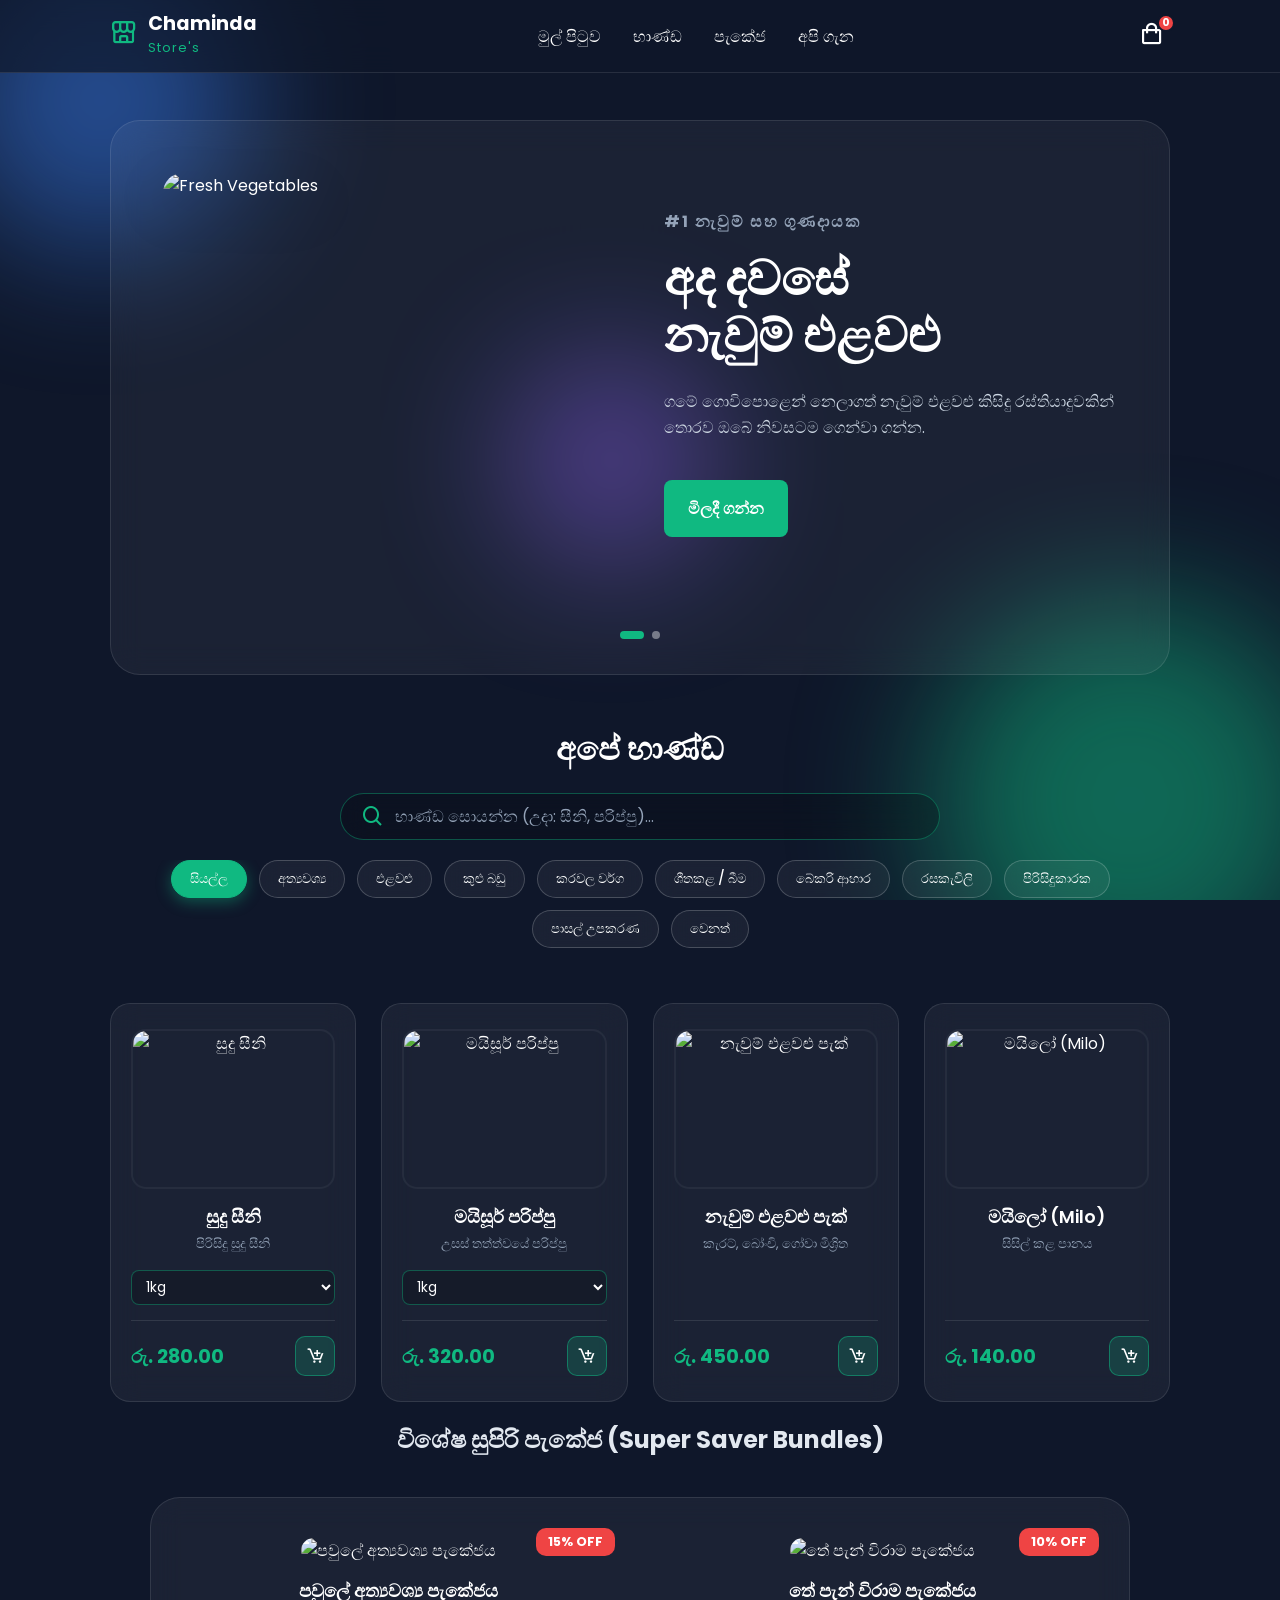
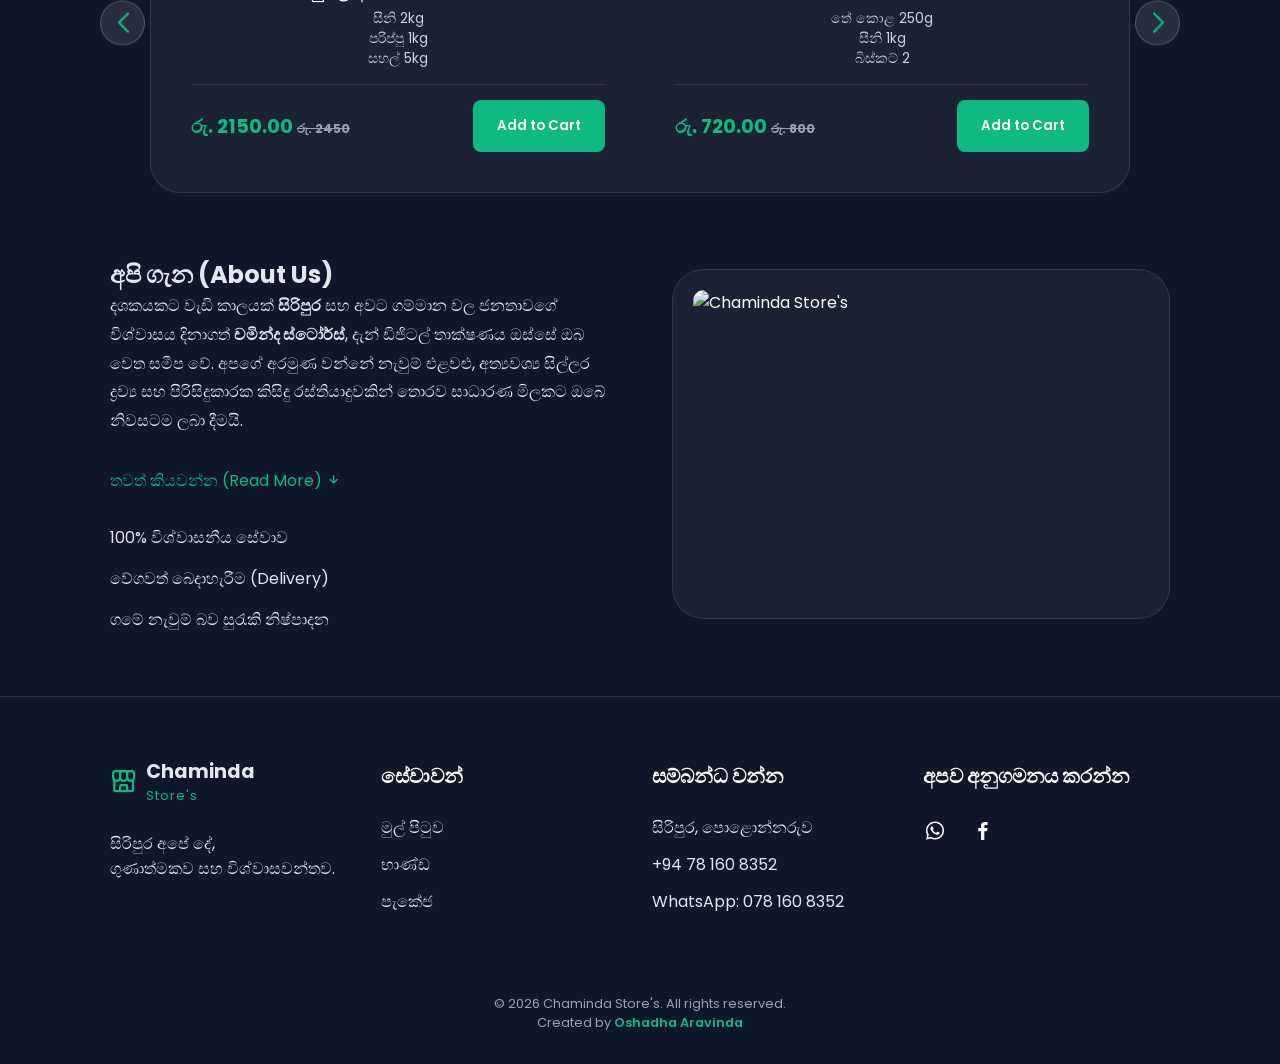
==== index.html @ 11a5e3d0 "Add files via upload" ====
<!DOCTYPE html>
<html lang="si">
<head>
    <meta charset="UTF-8">
    <meta name="viewport" content="width=device-width, initial-scale=1.0">
    
    <title>Chaminda Store's | සිරිපුර - නැවුම් සිල්ලර බඩු සහ එළවළු</title>
    <link rel="icon" href="assets/images/logo.png" type="image/png">
    <meta name="title" content="Chaminda Store's | සිරිපුර - නැවුම් සිල්ලර බඩු සහ එළවළු">
    <meta name="description" content="සිරිපුර සහ අවට ගම්මාන සඳහා අන්තර්ජාලය හරහා නැවුම් එළවළු සහ දෛනික සිල්ලර භාණ්ඩ ගෙන්වා ගත හැකි විශ්වාසවන්තම වෙළඳසැල.">
    <meta name="keywords" content="Chaminda Store's, Siripura grocery, online grocery delivery Sri Lanka, fresh vegetables, daily essentials, Polonnaruwa stores, සිරිපුර, සිල්ලර බඩු, siripura, mudunkadawala, ">
    <meta name="author" content="Oshadha Aravinda">

    <meta property="og:type" content="website">
    <meta property="og:url" content="https://chamindastores.netlify.app/">
    <meta property="og:title" content="Chaminda Store's | සිරිපුර">
    <meta property="og:description" content="සිරිපුර අපේ දේ, ගුණාත්මකව සහ විශ්වාසවන්තව. දැන්ම අන්තර්ජාලයෙන් ඇණවුම් කරන්න.">
    <meta property="og:image" content="assets/img/preview.jpg">

    <link rel="stylesheet" href="https://cdn.jsdelivr.net/npm/boxicons@latest/css/boxicons.min.css">
    <link rel="stylesheet" href="https://unpkg.com/swiper/swiper-bundle.min.css">
    <link rel="stylesheet" href="style.css">
</head>
<body>
    <div class="background-shapes">
        <div class="shape shape-1"></div>
        <div class="shape shape-2"></div>
        <div class="shape shape-3"></div>
    </div>

    <header class="header glass-header" id="header">
        <nav class="nav container">
            <a href="#" class="nav__logo logo">
                <div class="logo-icon"><i class='bx bx-store-alt'></i></div>
                <div class="logo-text">
                    <h1>Chaminda</h1>
                    <span>Store's</span>
                </div>
            </a>
            
            <div class="nav__menu" id="nav-menu">
                <ul class="nav__list">
                    <li class="nav__item"><a href="#home" class="nav__link active-link">මුල් පිටුව</a></li>
                    <li class="nav__item"><a href="#shop" class="nav__link">භාණ්ඩ</a></li>
                    <li class="nav__item"><a href="#packages" class="nav__link">පැකේජ</a></li>
                    <li class="nav__item"><a href="#about" class="nav__link">අපි ගැන</a></li>
                </ul>
            </div>
            
            <div class="nav__btns">
                <div class="nav__shop glass-cart" id="cart-shop">
                    <i class="bx bx-shopping-bag"></i>
                    <span class="cart__count">0</span>
                </div>
            </div>
        </nav>
    </header>

    <nav class="mobile-bottom-nav">
        <a href="#home" class="bottom-nav__link active-link">
            <i class='bx bx-home-alt'></i>
            <span>මුල් පිටුව</span>
        </a>
        <a href="#shop" class="bottom-nav__link">
            <i class='bx bx-grid-alt'></i>
            <span>භාණ්ඩ</span>
        </a>
        <a href="#packages" class="bottom-nav__link">
            <i class='bx bx-gift'></i>
            <span>පැකේජ</span>
        </a>
        <a href="#about" class="bottom-nav__link">
            <i class='bx bx-info-circle'></i>
            <span>අපි ගැන</span>
        </a>
    </nav>

    <div class="cart" id="cart">
        <i class="bx bx-x cart__close" id="cart-close"></i>
        <h2 class="cart__title-center">ඔබේ ඇණවුම</h2>
        <div class="cart__container" id="cart-container">
            <div class="cart__empty">
                <i class="bx bx-cart-download"></i>
                <p>ඔබ තවමත් භාණ්ඩ තෝරාගෙන නැත</p>
            </div>
        </div>
        <div class="cart__prices">
            <span class="cart__prices-item">0 items</span>
            <span class="cart__prices-total">රු. 0.00</span>
        </div>
        <div class="cart__buttons">
            <a href="#" class="button" id="checkout">මිලදී ගන්න (WhatsApp)</a>
        </div>
    </div>

    <main class="main">
        <section class="home container" id="home" style="padding-top: 120px;">
            <div class="swiper home-swiper glass-card" style="padding: 20px; border-radius: 30px;">
                <div class="swiper-wrapper">
                    <section class="swiper-slide">
                        <div class="home__content grid">
                            <div class="home__group">
                                <img src="https://images.unsplash.com/photo-1566385101042-1a0aa0c1268c?q=80&w=800&auto=format&fit=crop" alt="Fresh Vegetables" class="home__img" style="border-radius: 20px; object-fit: cover;">
                            </div>
                            <div class="home__data">
                                <h3 class="home__subtitle">#1 නැවුම් සහ ගුණදායක</h3>
                                <h1 class="home__title">අද දවසේ <br>නැවුම් එළවළු</h1>
                                <p class="home__description">ගමේ ගොවිපොළෙන් නෙලාගත් නැවුම් එළවළු කිසිදු රස්තියාදුවකින් තොරව ඔබේ නිවසටම ගෙන්වා ගන්න.</p>
                                <div class="home__buttons">
                                    <a href="#shop" class="button">මිලදී ගන්න</a>
                                </div>
                            </div>
                        </div>
                    </section>
                    
                    <section class="swiper-slide">
                        <div class="home__content grid">
                            <div class="home__group">
                                <img src="https://www.wishque.com/data/images/products/6494/47887793_617386249618_0.55779300-1672042928.jpg" alt="Essential Groceries" class="home__img" style="border-radius: 20px; object-fit: cover;">
                            </div>
                            <div class="home__data">
                                <h3 class="home__subtitle">#2 පවුලටම සෑහෙන්න</h3>
                                <h1 class="home__title">අත්‍යවශ්‍ය<br>සිල්ලර බඩු</h1>
                                <p class="home__description">මාසෙකට සෑහෙන කීරි සම්බා, පරිප්පු, සීනි ඇතුළු සියලුම මූලික කළමනා දැන් විශේෂ මිලකට අපෙන්.</p>
                                <div class="home__buttons">
                                    <a href="#shop" class="button">මිලදී ගන්න</a>
                                </div>
                            </div>
                        </div>
                    </section>
                </div>
                <div class="swiper-pagination"></div>
            </div>
        </section>

        <section class="section container" id="shop" style="margin-top: 50px;">
            <h2 class="section-title" style="text-align: center; margin-bottom: 20px; color: #fff; font-size: 2rem;">අපේ භාණ්ඩ</h2>
            
            <div class="search-container glass-card">
                <i class='bx bx-search search-icon'></i>
                <input type="text" id="search-box" placeholder="භාණ්ඩ සොයන්න (උදා: සීනි, පරිප්පු)...">
            </div>
            
            <div class="category-filter-wrapper">
                <div class="category-filter">
                    <button class="filter-btn active-filter" data-filter="all">සියල්ල</button>
                    <button class="filter-btn" data-filter="essentials">අත්‍යවශ්‍ය</button>
                    <button class="filter-btn" data-filter="vegetables">එළවළු</button>
                    <button class="filter-btn" data-filter="spices">කුළු බඩු</button>
                    <button class="filter-btn" data-filter="driedfish">කරවල වර්ග</button>
                    <button class="filter-btn" data-filter="frozen">ශීතකළ / බීම</button>
                    <button class="filter-btn" data-filter="bakery">බේකරි ආහාර</button>
                    <button class="filter-btn" data-filter="snacks">රසකැවිලි</button>
                    <button class="filter-btn" data-filter="cleaning">පිරිසිදුකාරක</button>
                    <button class="filter-btn" data-filter="books">පාසල් උපකරණ</button>
                    <button class="filter-btn" data-filter="others">වෙනත්</button>
                </div>
            </div>

            <div class="shop__container" id="product-list">
                
                <div id="no-results" style="display: none; width: 100%; text-align: center; color: #94a3b8; padding: 40px 0; grid-column: 1 / -1;">
                    <i class='bx bx-search-alt' style="font-size: 3rem; margin-bottom: 10px;"></i>
                    <h3>සමාවෙන්න, ගැලපෙන භාණ්ඩයක් හමුවුණේ නැත!</h3>
                </div>

            </div>
        </section>

        <section class="section container" id="packages">
            <h2 class="section-title" style="text-align: center; margin-bottom: 40px;">විශේෂ සුපිරි පැකේජ <span>(Super Saver Bundles)</span></h2>
            
            <div class="packages-swiper-container" style="position: relative;">
                <div class="swiper packages-swiper glass-card">
                    <div class="swiper-wrapper" id="packages-list">
                        
                    </div>
                    <div class="swiper-pagination"></div>
                </div>
                <div class="swiper-button-prev custom-arrow"></div>
                <div class="swiper-button-next custom-arrow"></div>
            </div>
        </section>

        <section class="section container" id="about">
            <div class="about__container grid">
                <div class="about__data">
                    <h2 class="section-title">අපි ගැන <span>(About Us)</span></h2>
                    <p class="about__description">
                        දශකයකට වැඩි කාලයක් <b>සිරිපුර</b> සහ අවට ගම්මාන වල ජනතාවගේ විශ්වාසය දිනාගත් <b>චමින්ද ස්ටෝර්ස්</b>, දැන් ඩිජිටල් තාක්ෂණය ඔස්සේ ඔබ වෙත සමීප වේ. 
                        අපගේ අරමුණ වන්නේ නැවුම් එළවළු, අත්‍යවශ්‍ය සිල්ලර ද්‍රව්‍ය සහ පිරිසිදුකාරක කිසිදු රස්තියාදුවකින් තොරව සාධාරණ මිලකට ඔබේ නිවසටම ලබා දීමයි.
                    </p>
                    
                    <div class="about__more-content" id="about-more" style="display: none;">
                        <p class="about__description" style="margin-top: 10px;">
                            අපගේ නවතම අන්තර්ජාල ඇණවුම් පද්ධතිය හරහා දැන් ඔබට නිවසේ සිටම පහසුවෙන් භාණ්ඩ වෙන්කරවා ගත හැක. විශේෂයෙන් රු. 3000 ට වැඩි ඇණවුම් සඳහා අපගේ කඩිනම් බෙදාහැරීමේ සේවාවද (Delivery) ක්‍රියාත්මක වේ. පාරිභෝගික තෘප්තිය සහ උසස් තත්ත්වයේ නිෂ්පාදන අපගේ ප්‍රධානතම වගකීමයි.
                        </p>
                    </div>
                    
                    <button class="button--link button--flex" id="read-more-btn" style="color: #10b981; margin-bottom: 1.5rem; cursor: pointer; background:none; border:none; font-size:1rem; font-family:'Poppins', sans-serif;">
                        තවත් කියවන්න (Read More) <i class="bx bx-down-arrow-alt button__icon"></i>
                    </button>

                    <div class="about__details">
                        <p class="about__details-description">
                            <i class='bx bxs-check-checkbox'></i> 100% විශ්වාසනීය සේවාව<br>
                            <i class='bx bxs-check-checkbox'></i> වේගවත් බෙදාහැරීම (Delivery)<br>
                            <i class='bx bxs-check-checkbox'></i> ගමේ නැවුම් බව සුරැකි නිෂ්පාදන
                        </p>
                    </div>
                </div>
                <img src="https://images.unsplash.com/photo-1534723452862-4c874018d66d?q=80&w=600&auto=format&fit=crop" alt="Chaminda Store's" class="about__img glass-card">
            </div>
        </section>
    </main>

    <footer class="footer section">
        <div class="footer__container container grid">
            <div class="footer__content">
                <a href="#" class="footer__logo">
                    <div class="logo-icon"><i class='bx bx-store-alt'></i></div>
                    <div class="logo-text">
                        <h1>Chaminda</h1>
                        <span>Store's</span>
                    </div>
                </a>
                <p class="footer__description">සිරිපුර අපේ දේ, <br> ගුණාත්මකව සහ විශ්වාසවන්තව.</p>
            </div>

            <div class="footer__content">
                <h3 class="footer__title">සේවාවන්</h3>
                <ul class="footer__links">
                    <li><a href="#home" class="footer__link">මුල් පිටුව</a></li>
                    <li><a href="#shop" class="footer__link">භාණ්ඩ</a></li>
                    <li><a href="#packages" class="footer__link">පැකේජ</a></li>
                </ul>
            </div>

            <div class="footer__content">
                <h3 class="footer__title">සම්බන්ධ වන්න</h3>
                <ul class="footer__links">
                    <li class="footer__information">සිරිපුර, පොළොන්නරුව</li>
                    <li class="footer__information">+94 78 160 8352</li>
                    <li class="footer__information">WhatsApp: 078 160 8352</li>
                </ul>
            </div>

            <div class="footer__content">
                <h3 class="footer__title">අපව අනුගමනය කරන්න</h3>
                <div class="footer__social">
                    <a href="https://wa.me/94781608352" class="footer__social-link"><i class='bx bxl-whatsapp'></i></a>
                    <a href="#" class="footer__social-link"><i class='bx bxl-facebook'></i></a>
                </div>
            </div>
        </div>

        <p class="footer__copy">© 2026 Chaminda Store's. All rights reserved. <br> Created by <a href="https://oshadha-aravinda.netlify.app/" target="_blank" style="color: #10b981; font-weight: 600;">Oshadha Aravinda</a></p>
    </footer>

    <div class="checkout" id="checkout-modal">
        <div class="checkout__container glass-card" style="width: 90%; max-width: 500px; padding: 30px; position: relative; max-height: 90vh; overflow-y: auto;">
            <i class="bx bx-x checkout__close" id="checkout-close" style="font-size: 28px; cursor: pointer; position: absolute; right: 20px; top: 20px; color: #fff;"></i>
            <h2 class="checkout__title" style="margin-bottom: 20px; text-align: center;">විස්තර ඇතුළත් කරන්න</h2>
            <form class="checkout__form" id="whatsapp-form">
                <input type="text" id="cust-name" placeholder="ඔබගේ නම" required style="width: 100%; padding: 12px; margin-bottom: 15px; border-radius: 8px; border: none; font-family: 'Poppins', sans-serif;">
                <textarea id="cust-address" placeholder="ලිපිනය" required style="width: 100%; padding: 12px; margin-bottom: 15px; border-radius: 8px; border: none; height: 80px; font-family: 'Poppins', sans-serif;"></textarea>
                
                <select id="delivery-type" style="width: 100%; padding: 12px; margin-bottom: 15px; border-radius: 8px; border: none; font-family: 'Poppins', sans-serif;" onchange="window.toggleAreaSelection()">
                    <option value="Pickup">කඩෙන් ලබා ගන්නවා (Pickup)</option>
                    <option value="Delivery" id="delivery-option" disabled>නිවසටම ගෙනවිත් දෙන්න (Delivery) - රු. 3000ට වැඩි ඇණවුම් සඳහා පමණි</option>
                </select>

                <div id="area-selection" style="display: none;">
                    <select id="delivery-area" style="width: 100%; padding: 12px; margin-bottom: 15px; border-radius: 8px; border: none; font-family: 'Poppins', sans-serif;">
                        <option value="" disabled selected>ඔබේ ප්‍රදේශය තෝරන්න...</option>
                        <option value="මුදුන්කඩවල">මුදුන්කඩවල</option>
                        <option value="පරගස්වැව">පරගස්වැව</option>
                        <option value="සැලසුම්ගම">සැලසුම්ගම</option>
                        <option value="රත්මලකදුර">රත්මලකදුර</option>
                        <option value="සිරිපුර">සිරිපුර</option>
                        <option value="නාමල්ගම">නාමල්ගම</option>
                        <option value="හුන්ගමාලගම">හුන්ගමාලගම</option>
                        <option value="මුදුන්ගම">මුදුන්ගම</option>
                        <option value="පලුදෙණිය">පලුදෙණිය</option>
                    </select>
                </div>

                <select id="delivery-time" style="width: 100%; padding: 12px; margin-bottom: 15px; border-radius: 8px; border: none; font-family: 'Poppins', sans-serif;">
                    <option value="හැකි ඉක්මනින්">හැකි ඉක්මනින්</option>
                    <option value="පැය 1කින් පමණ">පැය 1කින් පමණ</option>
                    <option value="පැය 2කින් පමණ">පැය 2කින් පමණ</option>
                    <option value="පැය 3කින් පමණ">පැය 3කින් පමණ</option>
                    <option value="පැය 4කින් පමණ">පැය 4කින් පමණ</option>
                    <option value="පැය 5කින් පමණ">පැය 5කින් පමණ</option>
                    <option value="පැය 6කින් පමණ">පැය 6කින් පමණ</option>
                </select>

                <p style="font-size: 0.8rem; color: #cbd5e1; text-align: center; margin-bottom: 20px;">* Delivery ගාස්තුව ඔබේ ප්‍රදේශය අනුව සාධාරණ ගණනක් එකතු වේ. එම මුදල ඔබට හැකි ඉක්මනින් දැනුම් දෙනු ලැබේ.</p>

                <button type="submit" class="button" style="width: 100%; border-radius: 8px;"><i class='bx bxl-whatsapp' style="font-size: 1.2rem;"></i> WhatsApp හරහා යවන්න</button>
            </form>
        </div>
    </div>

    <script src="https://unpkg.com/swiper/swiper-bundle.min.js"></script>
    <script src="main.js"></script>
</body>
</html>
---- style.css ----
@import url('https://fonts.googleapis.com/css2?family=Poppins:wght@400;500;600;700&display=swap');

/*=============== VARIABLES ===============*/
:root {
    --header-height: 4.5rem;
    --first-color: #10b981;
    --first-color-alt: #059669;
    --title-color: #fff;
    --text-color: #e2e8f0;
    --body-color: #0f172a; 
    --font-medium: 500;
    --font-bold: 600;
}

/*=============== BASE ===============*/
* { margin: 0; padding: 0; box-sizing: border-box; font-family: 'Poppins', sans-serif; }
body { background-color: var(--body-color); color: var(--text-color); overflow-x: hidden; scroll-behavior: smooth; }
a { text-decoration: none; color: inherit; }
ul { list-style: none; }
.container { max-width: 1100px; margin-left: auto; margin-right: auto; padding-left: 20px; padding-right: 20px; }
.grid { display: grid; gap: 1.5rem; }

/*=============== BACKGROUND SHAPES ===============*/
.background-shapes { position: fixed; width: 100vw; height: 100vh; z-index: -1; overflow: hidden; }
.shape { position: absolute; border-radius: 50%; filter: blur(70px); opacity: 0.5; }
.shape-1 { width: 300px; height: 300px; background: #3b82f6; top: -50px; left: -50px; }
.shape-2 { width: 400px; height: 400px; background: #10b981; bottom: -100px; right: -50px; }
.shape-3 { width: 200px; height: 200px; background: #8b5cf6; top: 40%; left: 40%; }

/*=============== GLASSMORPHISM UTILS ===============*/
.glass-header { 
    background: rgba(15, 23, 42, 0.7); 
    backdrop-filter: blur(15px); 
    -webkit-backdrop-filter: blur(15px);
    border-bottom: 1px solid rgba(255, 255, 255, 0.1); 
    width: 100%; 
    position: fixed; 
    top: 0; 
    z-index: 100; 
}
.glass-card { 
    background: rgba(255, 255, 255, 0.05); 
    backdrop-filter: blur(15px); 
    -webkit-backdrop-filter: blur(15px);
    border: 1px solid rgba(255, 255, 255, 0.1); 
    border-radius: 20px; 
    padding: 20px; 
    color: #fff; 
}

/*=============== HEADER & NAV ===============*/
.nav { height: var(--header-height); display: flex; justify-content: space-between; align-items: center; }
.logo { display: flex; align-items: center; gap: 10px; color: #fff; }
.logo-icon i { font-size: 28px; color: var(--first-color); }
.logo-text h1 { font-size: 1.2rem; line-height: 1.1; }
.logo-text span { font-size: 0.8rem; color: var(--first-color); letter-spacing: 1px;}
.nav__list { display: flex; gap: 2rem; }
.nav__link { color: #fff; transition: 0.3s; font-weight: 500; }
.nav__link:hover { color: var(--first-color); }
.nav__btns { display: flex; align-items: center; gap: 1rem; }
.glass-cart { position: relative; cursor: pointer; padding: 5px; }
.glass-cart i { font-size: 26px; color: #fff; transition: 0.3s; }
.glass-cart:hover i { color: var(--first-color); transform: scale(1.1); }
.cart__count { position: absolute; top: -2px; right: -5px; background: #ef4444; color: #fff; border-radius: 50%; font-size: 11px; font-weight: bold; width: 18px; height: 18px; display: flex; align-items: center; justify-content: center; border: 2px solid #0f172a; }

/* Mobile Bottom Nav Hidden on Desktop */
.mobile-bottom-nav { display: none; }

/*=============== SEARCH BAR ===============*/
.search-container {
    max-width: 600px;
    margin: 0 auto 20px;
    display: flex;
    align-items: center;
    padding: 10px 20px;
    border-radius: 25px;
    border: 1px solid rgba(16, 185, 129, 0.4);
    background: rgba(0, 0, 0, 0.2);
}
.search-icon { font-size: 1.5rem; color: var(--first-color); }
.search-container input {
    width: 100%;
    background: transparent;
    border: none;
    outline: none;
    color: #fff;
    font-size: 1rem;
    padding-left: 10px;
    font-family: 'Poppins', sans-serif;
}
.search-container input::placeholder { color: #94a3b8; }

/*=============== CATEGORY FILTER ===============*/
.category-filter-wrapper {
    width: 100%;
    overflow-x: auto;
    padding-bottom: 15px; 
    margin-bottom: 20px;
}
.category-filter-wrapper::-webkit-scrollbar { display: none; } 
.category-filter {
    display: flex;
    justify-content: center;
    gap: 12px;
    flex-wrap: wrap; 
}

.filter-btn {
    background: rgba(255, 255, 255, 0.05);
    border: 1px solid rgba(255, 255, 255, 0.2);
    padding: 8px 18px;
    border-radius: 20px;
    color: #fff;
    cursor: pointer;
    font-weight: 500;
    transition: all 0.3s ease;
    backdrop-filter: blur(10px);
    white-space: nowrap; 
}

.filter-btn:hover {
    background: rgba(16, 185, 129, 0.3);
    border-color: var(--first-color);
}

.active-filter {
    background: var(--first-color);
    border-color: var(--first-color);
    box-shadow: 0 4px 15px rgba(16, 185, 129, 0.4);
}

/*=============== WEIGHT SELECTOR ===============*/
.weight-selector {
    width: 100%;
    padding: 6px 10px;
    margin-bottom: 15px;
    background: rgba(0, 0, 0, 0.2);
    color: #fff;
    border: 1px solid rgba(16, 185, 129, 0.4);
    border-radius: 8px;
    font-family: 'Poppins', sans-serif;
    outline: none;
    cursor: pointer;
    font-size: 0.85rem;
    transition: 0.3s;
}

.weight-selector:hover { border-color: var(--first-color); }
.weight-selector option { background: #1e293b; color: #fff; }

/*=============== HOME SLIDER ===============*/
.home__content { grid-template-columns: repeat(2, 1fr); align-items: center; column-gap: 3rem; padding: 2rem; }
.home__group { position: relative; display: flex; justify-content: center; }
.home__img { height: 400px; object-fit: cover; filter: drop-shadow(0 15px 25px rgba(0,0,0,0.3)); z-index: 2; border-radius: 20px; width: 100%;}
.home__indicator { width: 8px; height: 8px; background: var(--first-color); border-radius: 50%; position: absolute; bottom: 15%; left: 5%; z-index: 10; }
.home__indicator::after { content: ''; position: absolute; width: 1px; height: 60px; background: var(--first-color); top: -60px; left: 3px; }
.home__details-img { position: absolute; bottom: 0; left: 0%; text-align: left; background: rgba(0,0,0,0.6); padding: 10px 15px; border-radius: 12px; backdrop-filter: blur(5px); z-index: 10;}
.home__details-title { font-size: 0.9rem; font-weight: 600; color: #fff; }
.home__details-subtitle { font-size: 0.75rem; color: #10b981; }

.home__subtitle { font-size: 1rem; color: #94a3b8; text-transform: uppercase; letter-spacing: 2px; margin-bottom: 1rem; }
.home__title { font-size: 3rem; font-weight: 700; line-height: 1.2; margin-bottom: 1.5rem; color: #fff; }
.home__description { color: #cbd5e1; margin-bottom: 2.5rem; font-size: 1rem; line-height: 1.6; }

.swiper-pagination { position: relative; margin-top: 1.5rem; }
.swiper-pagination-bullet { background: rgba(255, 255, 255, 0.4); opacity: 1; width: 8px; height: 8px; transition: 0.3s; }
.swiper-pagination-bullet-active { background: var(--first-color); width: 24px; border-radius: 4px; }

/*=============== SHOP SECTION ===============*/
.shop__container { display: grid; grid-template-columns: repeat(auto-fit, minmax(220px, 1fr)); gap: 25px; padding: 20px 0; }
.product-card { display: flex; flex-direction: column; justify-content: space-between; text-align: center; padding: 25px 20px; transition: transform 0.3s ease, border-color 0.3s ease; cursor: pointer; }
.product-card:hover { transform: translateY(-8px); border-color: var(--first-color); box-shadow: 0 10px 20px rgba(0,0,0,0.2); }
.product-img { width: 100%; height: 160px; object-fit: cover; border-radius: 15px; margin-bottom: 15px; border: 2px solid rgba(255, 255, 255, 0.05); }
.product-title { font-size: 1.1rem; font-weight: 600; margin-bottom: 5px; color: #fff; }
.product-desc { font-size: 0.8rem; color: #94a3b8; margin-bottom: 15px; min-height: 20px; }
.product-bottom { display: flex; justify-content: space-between; align-items: center; margin-top: auto; border-top: 1px solid rgba(255, 255, 255, 0.1); padding-top: 15px; }
.product-price { font-size: 1.2rem; font-weight: 700; color: var(--first-color); }
.product-card.hide { display: none; }

/* Buttons */
.button { display: inline-flex; background: var(--first-color); color: #fff; padding: 1rem 1.5rem; border-radius: 8px; font-weight: 600; transition: 0.3s; cursor: pointer; border: none; align-items: center; justify-content: center; gap: 8px;}
.button:hover { background: var(--first-color-alt); transform: translateY(-2px); }
.glass-btn-small { background: rgba(16, 185, 129, 0.2); border: 1px solid rgba(16, 185, 129, 0.5); color: #fff; width: 40px; height: 40px; border-radius: 10px; display: flex; justify-content: center; align-items: center; font-size: 1.2rem; cursor: pointer; transition: all 0.3s ease; }
.glass-btn-small:hover { background: var(--first-color); transform: scale(1.05); }

/*=============== CART SIDEBAR ===============*/
.cart { position: fixed; background: rgba(15, 23, 42, 0.95); backdrop-filter: blur(20px); border-left: 1px solid rgba(255, 255, 255, 0.1); z-index: 1200; width: 350px; height: 100%; top: 0; right: -100%; padding: 2rem; transition: 0.4s; box-shadow: -2px 0 20px rgba(0,0,0,0.5); overflow-y: auto; }
.show-cart { right: 0; }
.cart__close { position: absolute; top: 1.5rem; right: 1.5rem; font-size: 2rem; cursor: pointer; color: #fff; transition: 0.3s; }
.cart__close:hover { color: #ef4444; transform: rotate(90deg); }
.cart__title-center { text-align: center; margin-bottom: 2rem; font-size: 1.5rem; color: #fff; }
.cart__card { display: flex; justify-content: space-between; align-items: center; margin-bottom: 1.5rem; border-bottom: 1px solid rgba(255,255,255,0.1); padding-bottom: 1rem; }
.cart__amount { display: flex; gap: 10px; align-items: center; }
.cart__amount-box { background: rgba(255,255,255,0.1); padding: 5px; border-radius: 5px; cursor: pointer; display: flex; color: #fff; transition: 0.3s;}
.cart__amount-box:hover { background: var(--first-color); }
.cart__empty { text-align: center; color: #94a3b8; margin-top: 2rem; }
.cart__empty i { font-size: 3rem; margin-bottom: 1rem; color: #475569; }
.cart__prices { display: flex; justify-content: space-between; margin-top: 2rem; margin-bottom: 1.5rem; font-size: 1.1rem; font-weight: 600; color: #fff; }
.cart__prices-total { color: var(--first-color); font-size: 1.3rem; }

/*=============== MODAL (CHECKOUT) ===============*/
.checkout { position: fixed; top: 0; left: 0; width: 100%; height: 100%; background: rgba(0,0,0,0.8); display: flex; justify-content: center; align-items: center; z-index: 1500; opacity: 0; visibility: hidden; transition: 0.3s; backdrop-filter: blur(5px); }
.show-checkout { opacity: 1; visibility: visible; }
.checkout__container { transform: translateY(-50px); transition: 0.4s; }
.show-checkout .checkout__container { transform: translateY(0); }

.checkout__form select:disabled {
    background: rgba(255, 255, 255, 0.1);
    color: #94a3b8;
    cursor: not-allowed;
}

/*=============== PACKAGE SPECIFIC ===============*/
.packages-swiper-container { padding: 0 40px; }
.packages-swiper { padding: 20px !important; border-radius: 30px; overflow: hidden; }
.package__card { text-align: center; padding: 20px; position: relative; }
.discount-tag { position: absolute; top: 10px; right: 10px; background: #ef4444; color: #fff; padding: 5px 12px; border-radius: 10px; font-size: 0.8rem; font-weight: bold; z-index: 10; }
.package-img { width: 100%; height: 200px; object-fit: cover; border-radius: 20px; margin-bottom: 15px; }
.package-list { font-size: 0.85rem; color: #cbd5e1; margin-bottom: 15px; list-style: none; }

.custom-arrow { background: rgba(255, 255, 255, 0.1); backdrop-filter: blur(10px); border: 1px solid rgba(255, 255, 255, 0.2); border-radius: 50%; width: 45px; height: 45px; color: #10b981; transition: 0.3s; z-index: 50; position: absolute; top: 50%; transform: translateY(-50%); cursor: pointer; display: flex; justify-content: center; align-items: center; }
.custom-arrow:after { font-size: 20px; font-weight: bold; }
.custom-arrow:hover { background: rgba(16, 185, 129, 0.2); border-color: #10b981; transform: translateY(-50%) scale(1.1); }
.swiper-button-next.custom-arrow { right: -10px; }
.swiper-button-prev.custom-arrow { left: -10px; }

/*=============== ABOUT ===============*/
.about__container { grid-template-columns: repeat(2, 1fr); align-items: center; column-gap: 4rem; padding: 4rem 0; }
.about__img { width: 100%; height: 350px; object-fit: cover; border-radius: 2rem; }
.about__description { margin-bottom: 2rem; line-height: 1.8; color: var(--text-color); }
.about__details-description { display: flex; flex-direction: column; row-gap: .5rem; }
.about__details-description i { color: var(--first-color); font-size: 1.2rem; margin-right: .5rem; }

/*=============== FOOTER ===============*/
.footer { position: relative; overflow: hidden; padding: 4rem 0 2rem; border-top: 1px solid rgba(255, 255, 255, 0.1); }
.footer__container { grid-template-columns: repeat(auto-fit, minmax(220px, 1fr)); row-gap: 2rem; }
.footer__logo { display: flex; align-items: center; column-gap: .5rem; margin-bottom: 1.5rem; }
.footer__title { font-size: 1.25rem; margin-bottom: 1.5rem; color: #fff; }
.footer__links { display: flex; flex-direction: column; row-gap: .75rem; }
.footer__link { color: var(--text-color); transition: .3s; }
.footer__link:hover { color: var(--first-color); }
.footer__social { display: flex; column-gap: 1.5rem; }
.footer__social-link { font-size: 1.5rem; color: #fff; transition: .3s; }
.footer__social-link:hover { color: var(--first-color); }
.footer__copy { text-align: center; font-size: .8rem; color: #94a3b8; margin-top: 5rem; line-height: 1.5; }

/*=============== RESPONSIVE (MOBILE FIXES) ===============*/
@media screen and (max-width: 768px) {
    .nav__menu { display: none !important; }
    
    .mobile-bottom-nav {
        display: flex; position: fixed; bottom: 0; left: 0; width: 100%; justify-content: space-around; padding: 10px 0; background: rgba(15, 23, 42, 0.95); backdrop-filter: blur(20px); -webkit-backdrop-filter: blur(20px); border-top: 1px solid rgba(255, 255, 255, 0.1); border-radius: 20px 20px 0 0; z-index: 1000; box-shadow: 0 -5px 20px rgba(0,0,0,0.3);
    }
    
    .bottom-nav__link { display: flex; flex-direction: column; align-items: center; color: #94a3b8; row-gap: 4px; transition: 0.3s; text-decoration: none; }
    .bottom-nav__link i { font-size: 1.5rem; }
    .bottom-nav__link span { font-size: 0.7rem; font-weight: 500; }
    .bottom-nav__link.active-link, .bottom-nav__link:hover { color: var(--first-color); }
    
    body { padding-bottom: 70px; }
    .category-filter { flex-wrap: nowrap; justify-content: flex-start; padding: 0 10px; }
    
    .home__content { grid-template-columns: 1fr; row-gap: 2rem; text-align: center; padding: 1rem; }
    .home__img { height: 250px; }
    .home__indicator, .home__details-img { display: none; }
    .home__title { font-size: 2.2rem; }
    .home__buttons { justify-content: center; }
    
    .cart { width: 100%; }
    
    .packages-swiper-container { padding: 0 20px; }
    .packages-swiper { padding: 15px 5px !important; } 
    .custom-arrow { width: 35px; height: 35px; } 
    .custom-arrow:after { font-size: 16px; }
    .swiper-button-next.custom-arrow { right: -5px; }
    .swiper-button-prev.custom-arrow { left: -5px; }

    .about__container { grid-template-columns: 1fr; row-gap: 2.5rem; text-align: center; }
    .about__img { order: -1; }
}
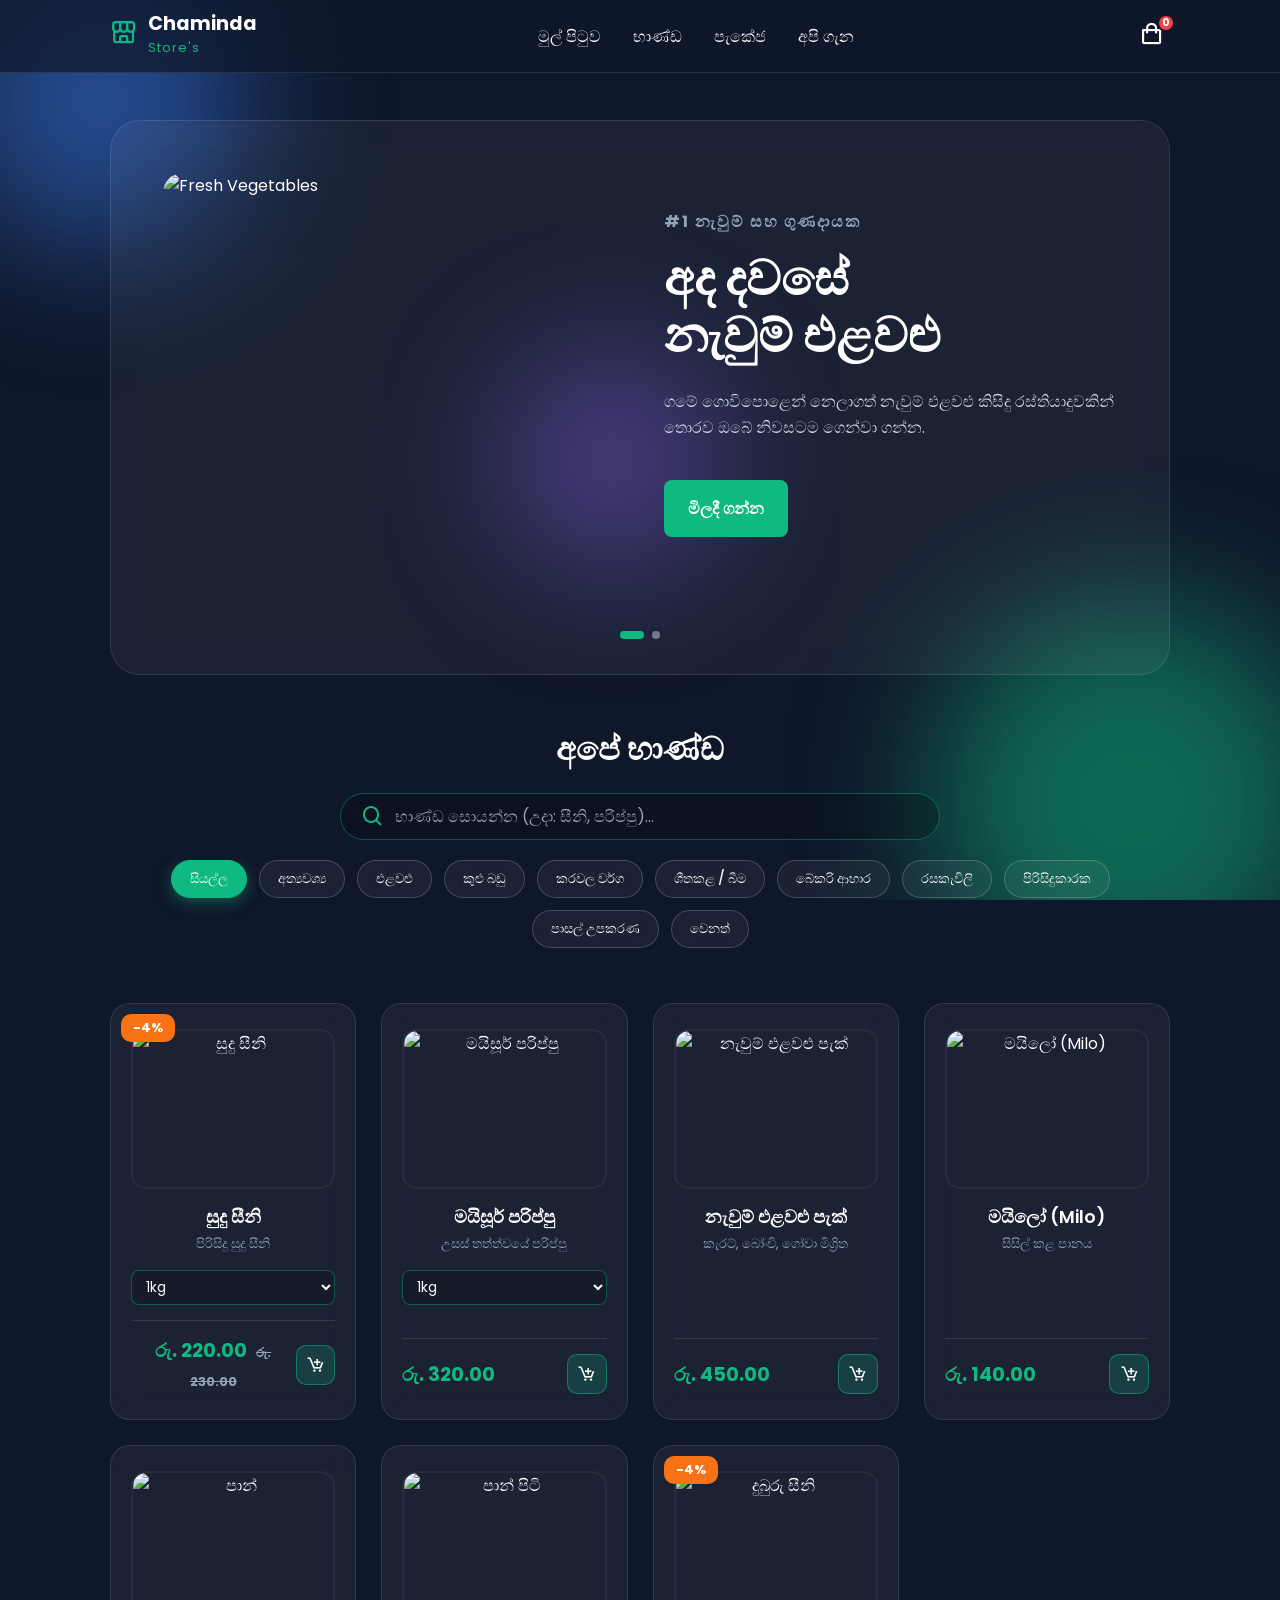
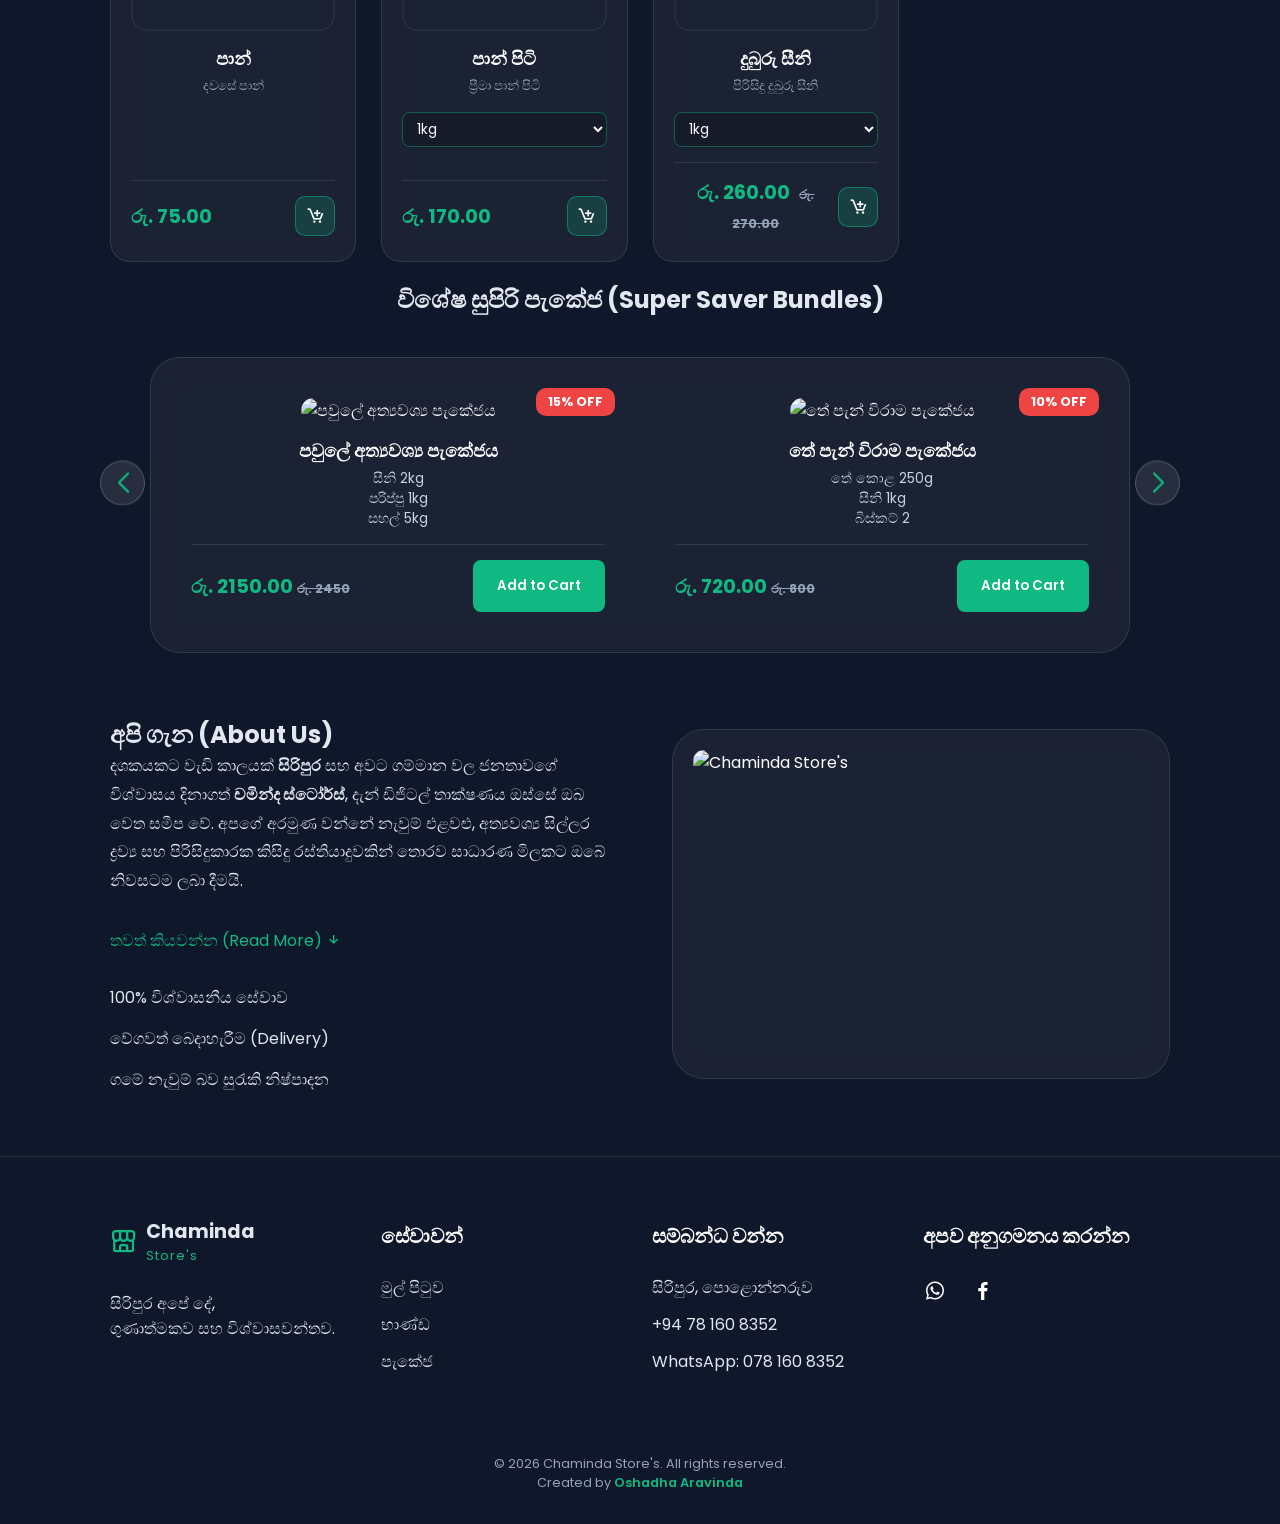
==== commit ee64b8c9: "index.html" ====
--- a/index.html
+++ b/index.html
@@ -10,6 +10,7 @@
     <meta name="description" content="සිරිපුර සහ අවට ගම්මාන සඳහා අන්තර්ජාලය හරහා නැවුම් එළවළු සහ දෛනික සිල්ලර භාණ්ඩ ගෙන්වා ගත හැකි විශ්වාසවන්තම වෙළඳසැල.">
     <meta name="keywords" content="Chaminda Store's, Siripura grocery, online grocery delivery Sri Lanka, fresh vegetables, daily essentials, Polonnaruwa stores, සිරිපුර, සිල්ලර බඩු, siripura, mudunkadawala, ">
     <meta name="author" content="Oshadha Aravinda">
+    <meta name="google-site-verification" content="3tUzpij74ZDXHU9qYJu9zsN4-ONIgAs-M9Z_WvHx1xw" />
 
     <meta property="og:type" content="website">
     <meta property="og:url" content="https://chamindastores.netlify.app/">
@@ -20,6 +21,7 @@
     <link rel="stylesheet" href="https://cdn.jsdelivr.net/npm/boxicons@latest/css/boxicons.min.css">
     <link rel="stylesheet" href="https://unpkg.com/swiper/swiper-bundle.min.css">
     <link rel="stylesheet" href="style.css">
+    <script src="https://identity.netlify.com/v1/netlify-identity-widget.js"></script>
 </head>
 <body>
     <div class="background-shapes">
@@ -305,4 +307,4 @@
     <script src="https://unpkg.com/swiper/swiper-bundle.min.js"></script>
     <script src="main.js"></script>
 </body>
-</html>+</html>
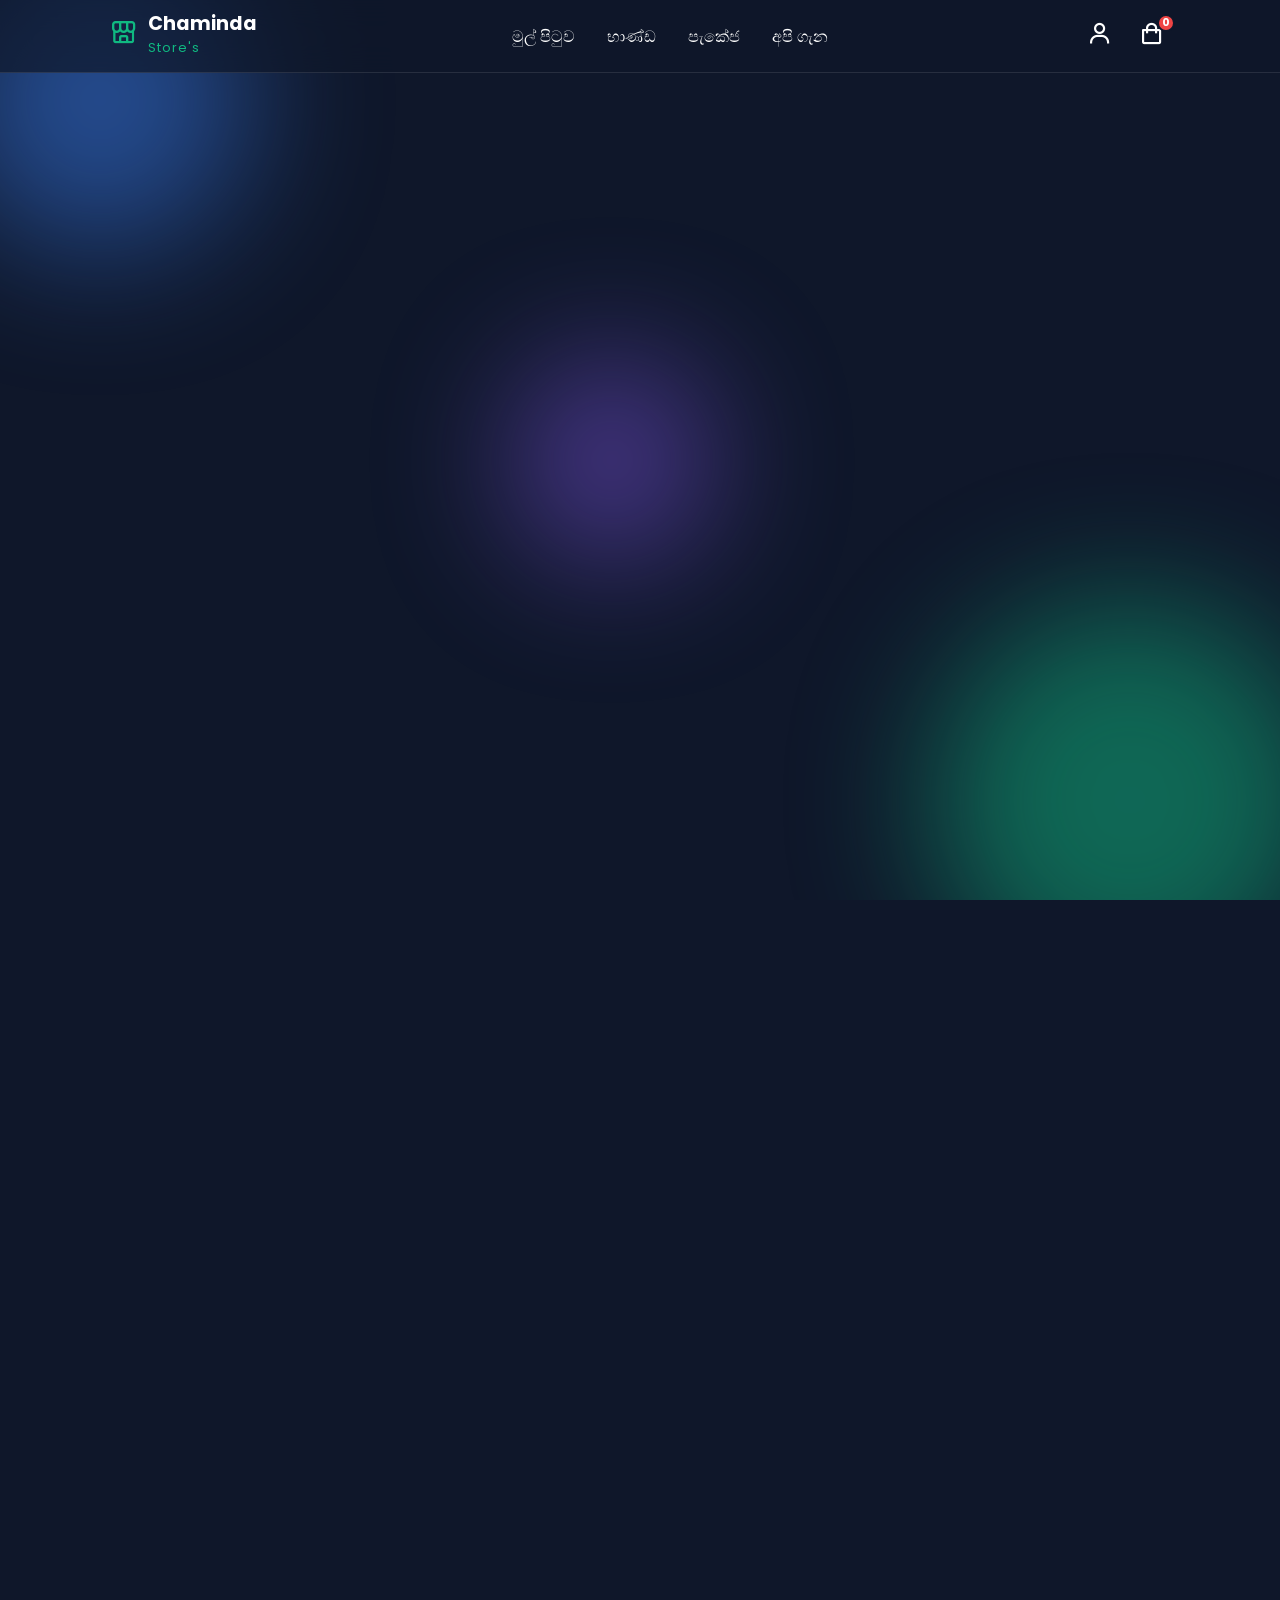
==== commit d6344bb0: "index.html" ====
--- a/index.html
+++ b/index.html
@@ -10,7 +10,6 @@
     <meta name="description" content="සිරිපුර සහ අවට ගම්මාන සඳහා අන්තර්ජාලය හරහා නැවුම් එළවළු සහ දෛනික සිල්ලර භාණ්ඩ ගෙන්වා ගත හැකි විශ්වාසවන්තම වෙළඳසැල.">
     <meta name="keywords" content="Chaminda Store's, Siripura grocery, online grocery delivery Sri Lanka, fresh vegetables, daily essentials, Polonnaruwa stores, සිරිපුර, සිල්ලර බඩු, siripura, mudunkadawala, ">
     <meta name="author" content="Oshadha Aravinda">
-    <meta name="google-site-verification" content="3tUzpij74ZDXHU9qYJu9zsN4-ONIgAs-M9Z_WvHx1xw" />
 
     <meta property="og:type" content="website">
     <meta property="og:url" content="https://chamindastores.netlify.app/">
@@ -20,8 +19,10 @@
 
     <link rel="stylesheet" href="https://cdn.jsdelivr.net/npm/boxicons@latest/css/boxicons.min.css">
     <link rel="stylesheet" href="https://unpkg.com/swiper/swiper-bundle.min.css">
+    <link href="https://unpkg.com/aos@2.3.1/dist/aos.css" rel="stylesheet">
     <link rel="stylesheet" href="style.css">
-    <script src="https://identity.netlify.com/v1/netlify-identity-widget.js"></script>
+    
+    <script src="https://cdn.jsdelivr.net/npm/chart.js"></script>
 </head>
 <body>
     <div class="background-shapes">
@@ -48,8 +49,11 @@
                     <li class="nav__item"><a href="#about" class="nav__link">අපි ගැන</a></li>
                 </ul>
             </div>
-            
+
             <div class="nav__btns">
+                <div class="nav__shop glass-cart" id="user-btn">
+                    <i class="bx bx-user"></i>
+                </div>
                 <div class="nav__shop glass-cart" id="cart-shop">
                     <i class="bx bx-shopping-bag"></i>
                     <span class="cart__count">0</span>
@@ -97,7 +101,7 @@
 
     <main class="main">
         <section class="home container" id="home" style="padding-top: 120px;">
-            <div class="swiper home-swiper glass-card" style="padding: 20px; border-radius: 30px;">
+            <div class="swiper home-swiper glass-card" data-aos="zoom-in" style="padding: 20px; border-radius: 30px;">
                 <div class="swiper-wrapper">
                     <section class="swiper-slide">
                         <div class="home__content grid">
@@ -135,7 +139,9 @@
             </div>
         </section>
 
-        <section class="section container" id="shop" style="margin-top: 50px;">
+
+
+        <section class="section container" id="shop" data-aos="fade-up" style="margin-top: 50px;">
             <h2 class="section-title" style="text-align: center; margin-bottom: 20px; color: #fff; font-size: 2rem;">අපේ භාණ්ඩ</h2>
             
             <div class="search-container glass-card">
@@ -160,22 +166,19 @@
             </div>
 
             <div class="shop__container" id="product-list">
-                
                 <div id="no-results" style="display: none; width: 100%; text-align: center; color: #94a3b8; padding: 40px 0; grid-column: 1 / -1;">
                     <i class='bx bx-search-alt' style="font-size: 3rem; margin-bottom: 10px;"></i>
                     <h3>සමාවෙන්න, ගැලපෙන භාණ්ඩයක් හමුවුණේ නැත!</h3>
                 </div>
-
-            </div>
-        </section>
-
-        <section class="section container" id="packages">
+            </div>
+        </section>
+
+        <section class="section container" id="packages" data-aos="fade-up">
             <h2 class="section-title" style="text-align: center; margin-bottom: 40px;">විශේෂ සුපිරි පැකේජ <span>(Super Saver Bundles)</span></h2>
             
             <div class="packages-swiper-container" style="position: relative;">
                 <div class="swiper packages-swiper glass-card">
                     <div class="swiper-wrapper" id="packages-list">
-                        
                     </div>
                     <div class="swiper-pagination"></div>
                 </div>
@@ -183,8 +186,36 @@
                 <div class="swiper-button-next custom-arrow"></div>
             </div>
         </section>
-
-        <section class="section container" id="about">
+                <section class="section container" id="dashboard-section" style="display: none;" data-aos="fade-up">
+            <h2 class="section-title" style="text-align: center; margin-bottom: 30px;">මගේ ගිණුම <span>(Dashboard)</span></h2>
+            
+            <div class="glass-card dashboard__container">
+                <div class="dashboard__user-info">
+                    <i class='bx bx-user-circle' style="font-size: 4rem; color: var(--first-color); margin-bottom: 10px;"></i>
+                    <h3 id="dash-name" style="color: #fff; font-size: 1.5rem; margin-bottom: 15px;">ආයුබෝවන්!</h3>
+                    <div style="text-align: left; background: rgba(0,0,0,0.2); padding: 15px; border-radius: 10px; border: 1px solid rgba(255,255,255,0.1);">
+                        <p style="color: #cbd5e1; font-size: 0.9rem; margin-bottom: 5px;"><i class='bx bx-map' style="color: var(--first-color);"></i> <span id="dash-address">ලිපිනය</span></p>
+                        <p style="color: #cbd5e1; font-size: 0.9rem; margin-bottom: 5px;"><i class='bx bx-current-location' style="color: var(--first-color);"></i> <span id="dash-area">ප්‍රදේශය</span></p>
+                        <p style="color: #cbd5e1; font-size: 0.9rem;"><i class='bx bx-phone' style="color: var(--first-color);"></i> <span id="dash-phone">දුරකථනය</span></p>
+                    </div>
+                    <button type="button" class="button" id="logout-btn" style="width: 100%; background: #ef4444; margin-top: 20px;"><i class='bx bx-log-out'></i> Log Out</button>
+                </div>
+                
+                <div class="dashboard__chart-area" style="text-align: center;">
+                    <h3 style="margin-bottom: 20px; color: #cbd5e1; font-size: 1.1rem;">ඔබගේ මිලදී ගැනීම් සහ ඉතිරිය</h3>
+                    <div style="position: relative; width: 250px; height: 250px; margin: 0 auto;">
+                        <canvas id="savingsChart"></canvas>
+                        <div id="chart-center-text" style="position: absolute; top: 50%; left: 50%; transform: translate(-50%, -50%); opacity: 0; transition: opacity 1s ease;">
+                            <span style="font-size: 0.85rem; color: #94a3b8;">මුළු ඉතිරිය</span><br>
+                            <strong id="dash-saved-amount" style="font-size: 1.5rem; color: #10b981; text-shadow: 0 0 10px rgba(16, 185, 129, 0.5);">රු. 0</strong>
+                        </div>
+                    </div>
+                    <p style="font-size: 0.8rem; color: #94a3b8; margin-top: 15px;">* අපගේ විශේෂ පැකේජ සහ වට්ටම් මිලදී ගැනීමෙන් ඔබ ඉතිරි කරගත් සම්පූර්ණ මුදල ඉහතින් දැක්වේ.</p>
+                </div>
+            </div>
+        </section>
+
+        <section class="section container" id="about" data-aos="fade-up">
             <div class="about__container grid">
                 <div class="about__data">
                     <h2 class="section-title">අපි ගැන <span>(About Us)</span></h2>
@@ -211,12 +242,12 @@
                         </p>
                     </div>
                 </div>
-                <img src="https://images.unsplash.com/photo-1534723452862-4c874018d66d?q=80&w=600&auto=format&fit=crop" alt="Chaminda Store's" class="about__img glass-card">
+                <img src="https://images.unsplash.com/photo-1534723452862-4c874018d66d?q=80&w=600&auto=format&fit=crop" alt="Chaminda Store's" class="about__img glass-card" data-aos="fade-left">
             </div>
         </section>
     </main>
 
-    <footer class="footer section">
+    <footer class="footer section" data-aos="fade-up">
         <div class="footer__container container grid">
             <div class="footer__content">
                 <a href="#" class="footer__logo">
@@ -304,7 +335,47 @@
         </div>
     </div>
 
+    <div class="checkout" id="auth-modal">
+        <div class="checkout__container glass-card" data-aos="zoom-in" style="width: 90%; max-width: 450px; padding: 30px; position: relative; max-height: 90vh; overflow-y: auto;">
+            <i class="bx bx-x checkout__close" id="auth-close" style="font-size: 28px; cursor: pointer; position: absolute; right: 20px; top: 20px; color: #fff;"></i>
+            
+            <h2 class="checkout__title" id="auth-title" style="margin-bottom: 20px; text-align: center;">ගිණුමට පිවිසෙන්න</h2>
+            <div class="auth-tabs">
+                <button class="auth-tab active-tab" id="tab-login">Login</button>
+                <button class="auth-tab" id="tab-register">Register</button>
+            </div>
+            
+            <form class="checkout__form" id="form-login">
+                <input type="email" placeholder="ඊමේල් ලිපිනය" required style="width: 100%; padding: 12px; margin-bottom: 15px; border-radius: 8px; border: none; font-family: 'Poppins', sans-serif;">
+                <input type="password" placeholder="මුරපදය" required style="width: 100%; padding: 12px; margin-bottom: 15px; border-radius: 8px; border: none; font-family: 'Poppins', sans-serif;">
+                <button type="button" class="button" id="dummy-login-btn" style="width: 100%; border-radius: 8px;">පිවිසෙන්න</button>
+            </form>
+
+            <form class="checkout__form" id="form-register" style="display: none;">
+                <input type="text" id="reg-name" placeholder="ඔබගේ සම්පූර්ණ නම" required style="width: 100%; padding: 12px; margin-bottom: 15px; border-radius: 8px; border: none; font-family: 'Poppins', sans-serif;">
+                <input type="tel" id="reg-phone" placeholder="දුරකථන අංකය" required style="width: 100%; padding: 12px; margin-bottom: 15px; border-radius: 8px; border: none; font-family: 'Poppins', sans-serif;">
+                <textarea id="reg-address" placeholder="ලිපිනය (Delivery සඳහා)" required style="width: 100%; padding: 12px; margin-bottom: 15px; border-radius: 8px; border: none; height: 60px; font-family: 'Poppins', sans-serif;"></textarea>
+                <select id="reg-area" style="width: 100%; padding: 12px; margin-bottom: 15px; border-radius: 8px; border: none; font-family: 'Poppins', sans-serif;">
+                    <option value="" disabled selected>ප්‍රදේශය තෝරන්න...</option>
+                    <option value="මුදුන්කඩවල">මුදුන්කඩවල</option>
+                    <option value="පරගස්වැව">පරගස්වැව</option>
+                    <option value="සැලසුම්ගම">සැලසුම්ගම</option>
+                    <option value="රත්මලකදුර">රත්මලකදුර</option>
+                    <option value="සිරිපුර">සිරිපුර</option>
+                    <option value="නාමල්ගම">නාමල්ගම</option>
+                    <option value="හුන්ගමාලගම">හුන්ගමාලගම</option>
+                    <option value="මුදුන්ගම">මුදුන්ගම</option>
+                    <option value="පලුදෙණිය">පලුදෙණිය</option>
+                </select>
+                <input type="email" id="reg-email" placeholder="ඊමේල් ලිපිනය" required style="width: 100%; padding: 12px; margin-bottom: 15px; border-radius: 8px; border: none; font-family: 'Poppins', sans-serif;">
+                <input type="password" id="reg-password" placeholder="මුරපදය" required style="width: 100%; padding: 12px; margin-bottom: 15px; border-radius: 8px; border: none; font-family: 'Poppins', sans-serif;">
+                <button type="button" class="button" id="dummy-register-btn" style="width: 100%; border-radius: 8px;">ලියාපදිංචි වන්න</button>
+            </form>
+        </div>
+    </div>
+
+    <script src="https://unpkg.com/aos@2.3.1/dist/aos.js"></script>
     <script src="https://unpkg.com/swiper/swiper-bundle.min.js"></script>
-    <script src="main.js"></script>
+   <script type="module" src="main.js"></script>
 </body>
 </html>
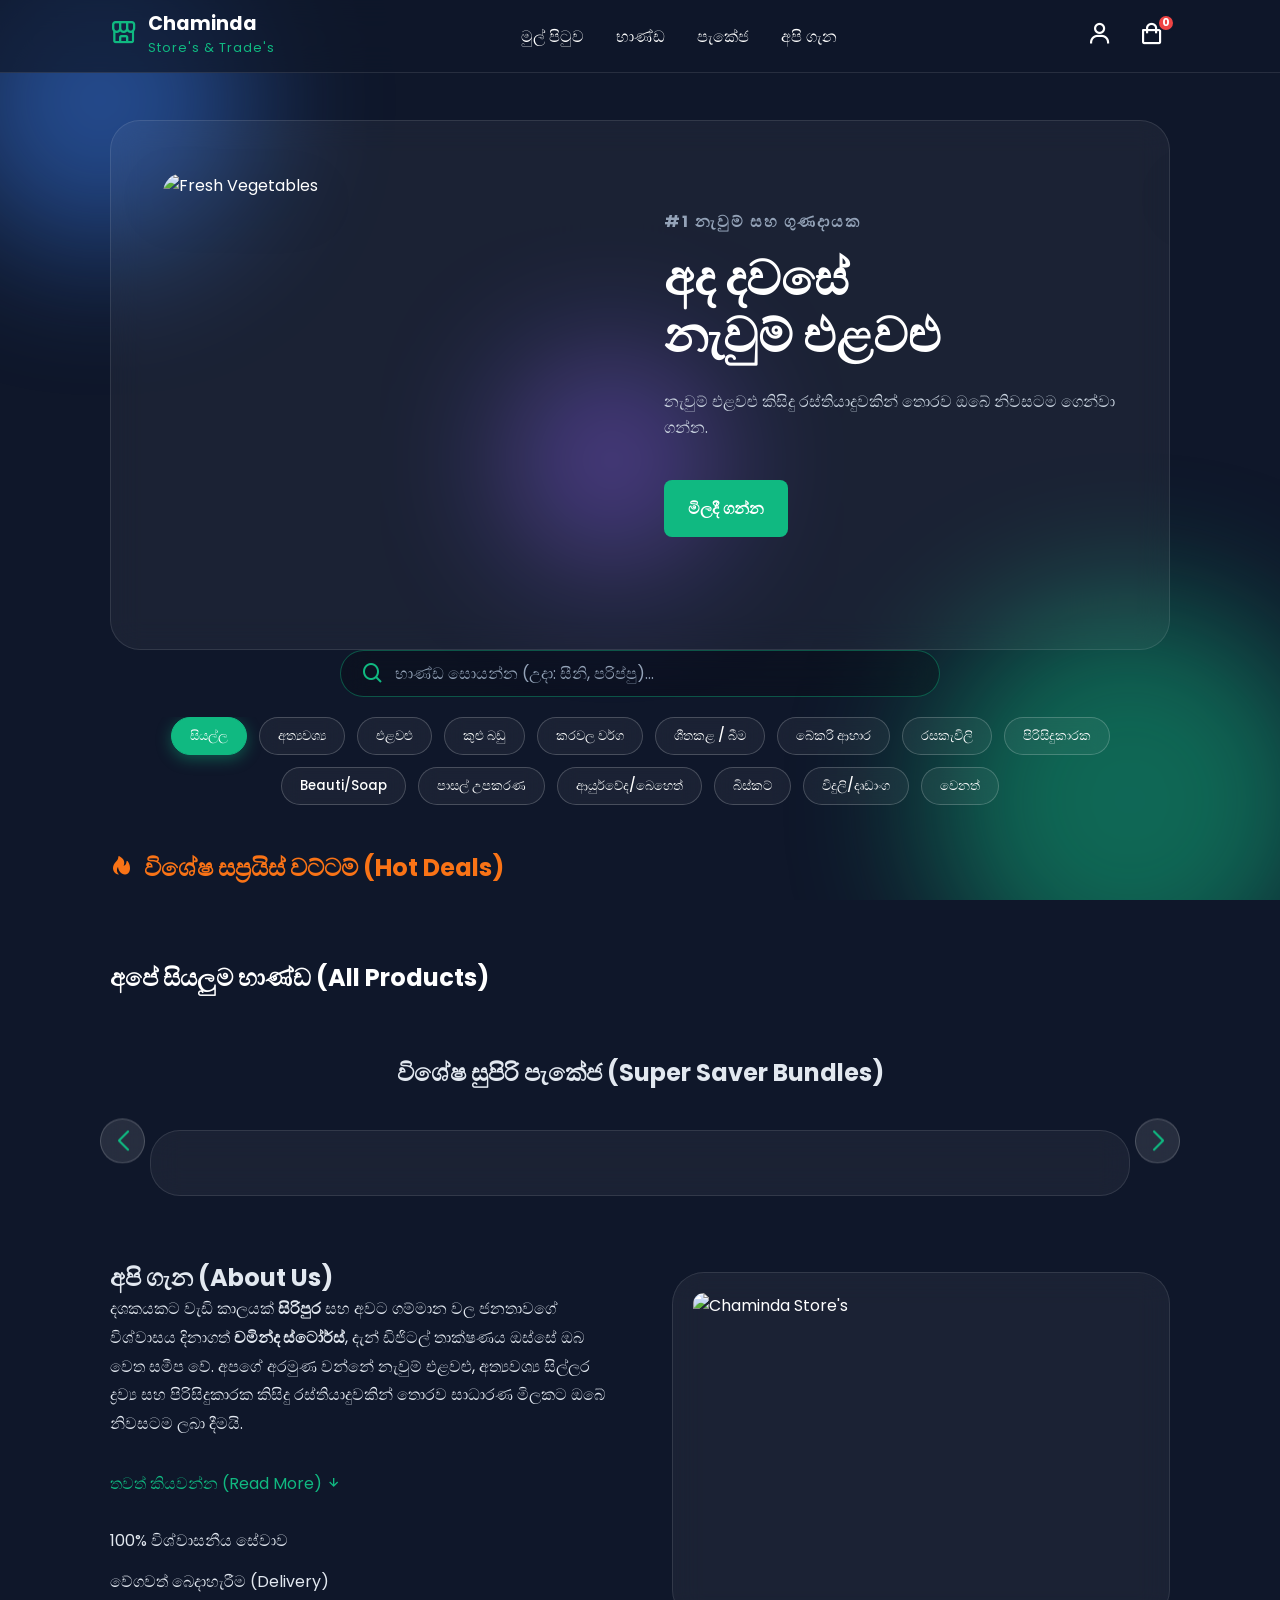
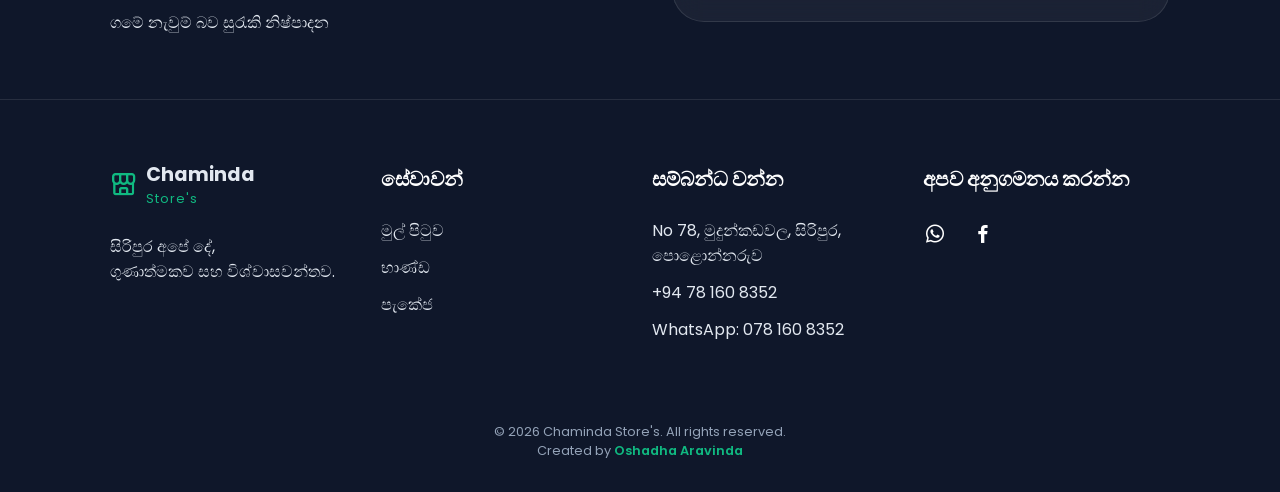
==== commit 42b20c56: "index.html" ====
--- a/index.html
+++ b/index.html
@@ -8,7 +8,7 @@
     <link rel="icon" href="assets/images/logo.png" type="image/png">
     <meta name="title" content="Chaminda Store's | සිරිපුර - නැවුම් සිල්ලර බඩු සහ එළවළු">
     <meta name="description" content="සිරිපුර සහ අවට ගම්මාන සඳහා අන්තර්ජාලය හරහා නැවුම් එළවළු සහ දෛනික සිල්ලර භාණ්ඩ ගෙන්වා ගත හැකි විශ්වාසවන්තම වෙළඳසැල.">
-    <meta name="keywords" content="Chaminda Store's, Siripura grocery, online grocery delivery Sri Lanka, fresh vegetables, daily essentials, Polonnaruwa stores, සිරිපුර, සිල්ලර බඩු, siripura, mudunkadawala, ">
+    <meta name="keywords" content="Chaminda Store's, Siripura grocery, online grocery delivery Sri Lanka, fresh vegetables, daily essentials, Polonnaruwa stores, සිරිපුර, සිල්ලර බඩු, siripura, mudunkadawala">
     <meta name="author" content="Oshadha Aravinda">
 
     <meta property="og:type" content="website">
@@ -19,7 +19,6 @@
 
     <link rel="stylesheet" href="https://cdn.jsdelivr.net/npm/boxicons@latest/css/boxicons.min.css">
     <link rel="stylesheet" href="https://unpkg.com/swiper/swiper-bundle.min.css">
-    <link href="https://unpkg.com/aos@2.3.1/dist/aos.css" rel="stylesheet">
     <link rel="stylesheet" href="style.css">
     
     <script src="https://cdn.jsdelivr.net/npm/chart.js"></script>
@@ -37,7 +36,7 @@
                 <div class="logo-icon"><i class='bx bx-store-alt'></i></div>
                 <div class="logo-text">
                     <h1>Chaminda</h1>
-                    <span>Store's</span>
+                    <span>Store's & Trade's</span>
                 </div>
             </a>
             
@@ -101,17 +100,17 @@
 
     <main class="main">
         <section class="home container" id="home" style="padding-top: 120px;">
-            <div class="swiper home-swiper glass-card" data-aos="zoom-in" style="padding: 20px; border-radius: 30px;">
+            <div class="swiper home-swiper glass-card" style="padding: 20px; border-radius: 30px;">
                 <div class="swiper-wrapper">
                     <section class="swiper-slide">
                         <div class="home__content grid">
                             <div class="home__group">
-                                <img src="https://images.unsplash.com/photo-1566385101042-1a0aa0c1268c?q=80&w=800&auto=format&fit=crop" alt="Fresh Vegetables" class="home__img" style="border-radius: 20px; object-fit: cover;">
+                                <img src="https://images.unsplash.com/photo-1566385101042-1a0aa0c1268c?q=80&w=800&auto=format&fit=crop" alt="Fresh Vegetables" class="home__img float-img" style="border-radius: 20px; object-fit: cover;">
                             </div>
                             <div class="home__data">
                                 <h3 class="home__subtitle">#1 නැවුම් සහ ගුණදායක</h3>
                                 <h1 class="home__title">අද දවසේ <br>නැවුම් එළවළු</h1>
-                                <p class="home__description">ගමේ ගොවිපොළෙන් නෙලාගත් නැවුම් එළවළු කිසිදු රස්තියාදුවකින් තොරව ඔබේ නිවසටම ගෙන්වා ගන්න.</p>
+                                <p class="home__description">නැවුම් එළවළු කිසිදු රස්තියාදුවකින් තොරව ඔබේ නිවසටම ගෙන්වා ගන්න.</p>
                                 <div class="home__buttons">
                                     <a href="#shop" class="button">මිලදී ගන්න</a>
                                 </div>
@@ -122,12 +121,12 @@
                     <section class="swiper-slide">
                         <div class="home__content grid">
                             <div class="home__group">
-                                <img src="https://www.wishque.com/data/images/products/6494/47887793_617386249618_0.55779300-1672042928.jpg" alt="Essential Groceries" class="home__img" style="border-radius: 20px; object-fit: cover;">
+                                <img src="https://www.wishque.com/data/images/products/6494/47887793_617386249618_0.55779300-1672042928.jpg" alt="Essential Groceries" class="home__img float-img" style="border-radius: 20px; object-fit: cover;">
                             </div>
                             <div class="home__data">
                                 <h3 class="home__subtitle">#2 පවුලටම සෑහෙන්න</h3>
                                 <h1 class="home__title">අත්‍යවශ්‍ය<br>සිල්ලර බඩු</h1>
-                                <p class="home__description">මාසෙකට සෑහෙන කීරි සම්බා, පරිප්පු, සීනි ඇතුළු සියලුම මූලික කළමනා දැන් විශේෂ මිලකට අපෙන්.</p>
+                                <p class="home__description">මාසෙකට සෑහෙන පරිප්පු, සීනි ඇතුළු සියලුම මූලික කළමනා දැන් විශේෂ මිලකට අපෙන්.</p>
                                 <div class="home__buttons">
                                     <a href="#shop" class="button">මිලදී ගන්න</a>
                                 </div>
@@ -139,54 +138,7 @@
             </div>
         </section>
 
-
-
-        <section class="section container" id="shop" data-aos="fade-up" style="margin-top: 50px;">
-            <h2 class="section-title" style="text-align: center; margin-bottom: 20px; color: #fff; font-size: 2rem;">අපේ භාණ්ඩ</h2>
-            
-            <div class="search-container glass-card">
-                <i class='bx bx-search search-icon'></i>
-                <input type="text" id="search-box" placeholder="භාණ්ඩ සොයන්න (උදා: සීනි, පරිප්පු)...">
-            </div>
-            
-            <div class="category-filter-wrapper">
-                <div class="category-filter">
-                    <button class="filter-btn active-filter" data-filter="all">සියල්ල</button>
-                    <button class="filter-btn" data-filter="essentials">අත්‍යවශ්‍ය</button>
-                    <button class="filter-btn" data-filter="vegetables">එළවළු</button>
-                    <button class="filter-btn" data-filter="spices">කුළු බඩු</button>
-                    <button class="filter-btn" data-filter="driedfish">කරවල වර්ග</button>
-                    <button class="filter-btn" data-filter="frozen">ශීතකළ / බීම</button>
-                    <button class="filter-btn" data-filter="bakery">බේකරි ආහාර</button>
-                    <button class="filter-btn" data-filter="snacks">රසකැවිලි</button>
-                    <button class="filter-btn" data-filter="cleaning">පිරිසිදුකාරක</button>
-                    <button class="filter-btn" data-filter="books">පාසල් උපකරණ</button>
-                    <button class="filter-btn" data-filter="others">වෙනත්</button>
-                </div>
-            </div>
-
-            <div class="shop__container" id="product-list">
-                <div id="no-results" style="display: none; width: 100%; text-align: center; color: #94a3b8; padding: 40px 0; grid-column: 1 / -1;">
-                    <i class='bx bx-search-alt' style="font-size: 3rem; margin-bottom: 10px;"></i>
-                    <h3>සමාවෙන්න, ගැලපෙන භාණ්ඩයක් හමුවුණේ නැත!</h3>
-                </div>
-            </div>
-        </section>
-
-        <section class="section container" id="packages" data-aos="fade-up">
-            <h2 class="section-title" style="text-align: center; margin-bottom: 40px;">විශේෂ සුපිරි පැකේජ <span>(Super Saver Bundles)</span></h2>
-            
-            <div class="packages-swiper-container" style="position: relative;">
-                <div class="swiper packages-swiper glass-card">
-                    <div class="swiper-wrapper" id="packages-list">
-                    </div>
-                    <div class="swiper-pagination"></div>
-                </div>
-                <div class="swiper-button-prev custom-arrow"></div>
-                <div class="swiper-button-next custom-arrow"></div>
-            </div>
-        </section>
-                <section class="section container" id="dashboard-section" style="display: none;" data-aos="fade-up">
+        <section class="section container" id="dashboard-section" style="display: none;">
             <h2 class="section-title" style="text-align: center; margin-bottom: 30px;">මගේ ගිණුම <span>(Dashboard)</span></h2>
             
             <div class="glass-card dashboard__container">
@@ -215,7 +167,67 @@
             </div>
         </section>
 
-        <section class="section container" id="about" data-aos="fade-up">
+        <div class="sticky-controls-wrapper">
+            <div class="container">
+                <div class="search-container glass-card">
+                    <i class='bx bx-search search-icon'></i>
+                    <input type="text" id="search-box" placeholder="භාණ්ඩ සොයන්න (උදා: සීනි, පරිප්පු)...">
+                </div>
+                
+                <div class="category-filter-wrapper">
+                    <div class="category-filter">
+                        <button class="filter-btn active-filter" data-filter="all">සියල්ල</button>
+                        <button class="filter-btn" data-filter="essentials">අත්‍යවශ්‍ය</button>
+                        <button class="filter-btn" data-filter="vegetables">එළවළු</button>
+                        <button class="filter-btn" data-filter="spices">කුළු බඩු</button>
+                        <button class="filter-btn" data-filter="driedfish">කරවල වර්ග</button>
+                        <button class="filter-btn" data-filter="frozen">ශීතකළ / බීම</button>
+                        <button class="filter-btn" data-filter="bakery">බේකරි ආහාර</button>
+                        <button class="filter-btn" data-filter="snacks">රසකැවිලි</button>
+                        <button class="filter-btn" data-filter="cleaning">පිරිසිදුකාරක</button>
+                        <button class="filter-btn" data-filter="beauti">Beauti/Soap</button>
+                        <button class="filter-btn" data-filter="books">පාසල් උපකරණ</button>
+                        <button class="filter-btn" data-filter="ayurveda/medicine">ආයුර්වේද/බෙහෙත්</button>
+                        <button class="filter-btn" data-filter="biscuits">බිස්කට්</button>
+                        <button class="filter-btn" data-filter="hardware">විදුලි/දෘඩාංග</button>
+                        <button class="filter-btn" data-filter="others">වෙනත්</button>
+                    </div>
+                </div>
+            </div>
+        </div>
+
+        <section class="section container" id="hot-deals-section" style="margin-top: 10px; padding-top: 10px;">
+            <h2 class="section-title" style="font-size: 1.5rem; margin-bottom: 15px; color: #f97316;"><i class='bx bxs-hot' style="color: #f97316; margin-right: 5px;"></i> විශේෂ සප්‍රයිස් වට්ටම් <span>(Hot Deals)</span></h2>
+            <div class="shop__container" id="discount-suggestions-list">
+                </div>
+        </section>
+
+        <section class="section container" id="shop" style="margin-top: 20px; padding-top: 0;">
+            <h2 class="section-title" style="font-size: 1.5rem; margin-bottom: 20px; color: #fff;">අපේ සියලුම භාණ්ඩ <span>(All Products)</span></h2>
+            
+            <div class="shop__container" id="product-list">
+                <div id="no-results" style="display: none; width: 100%; text-align: center; color: #94a3b8; padding: 40px 0; grid-column: 1 / -1;">
+                    <i class='bx bx-search-alt' style="font-size: 3rem; margin-bottom: 10px;"></i>
+                    <h3>සමාවෙන්න, ගැලපෙන භාණ්ඩයක් හමුවුණේ නැත!</h3>
+                </div>
+            </div>
+        </section>
+
+        <section class="section container" id="packages">
+            <h2 class="section-title" style="text-align: center; margin-bottom: 40px;">විශේෂ සුපිරි පැකේජ <span>(Super Saver Bundles)</span></h2>
+            
+            <div class="packages-swiper-container" style="position: relative;">
+                <div class="swiper packages-swiper glass-card">
+                    <div class="swiper-wrapper" id="packages-list">
+                    </div>
+                    <div class="swiper-pagination"></div>
+                </div>
+                <div class="swiper-button-prev custom-arrow"></div>
+                <div class="swiper-button-next custom-arrow"></div>
+            </div>
+        </section>
+
+        <section class="section container" id="about">
             <div class="about__container grid">
                 <div class="about__data">
                     <h2 class="section-title">අපි ගැන <span>(About Us)</span></h2>
@@ -242,12 +254,12 @@
                         </p>
                     </div>
                 </div>
-                <img src="https://images.unsplash.com/photo-1534723452862-4c874018d66d?q=80&w=600&auto=format&fit=crop" alt="Chaminda Store's" class="about__img glass-card" data-aos="fade-left">
+                <img src="https://images.unsplash.com/photo-1534723452862-4c874018d66d?q=80&w=600&auto=format&fit=crop" alt="Chaminda Store's" class="about__img glass-card">
             </div>
         </section>
     </main>
 
-    <footer class="footer section" data-aos="fade-up">
+    <footer class="footer section">
         <div class="footer__container container grid">
             <div class="footer__content">
                 <a href="#" class="footer__logo">
@@ -272,7 +284,7 @@
             <div class="footer__content">
                 <h3 class="footer__title">සම්බන්ධ වන්න</h3>
                 <ul class="footer__links">
-                    <li class="footer__information">සිරිපුර, පොළොන්නරුව</li>
+                    <li class="footer__information">No 78, මුදුන්කඩවල, සිරිපුර, පොළොන්නරුව</li>
                     <li class="footer__information">+94 78 160 8352</li>
                     <li class="footer__information">WhatsApp: 078 160 8352</li>
                 </ul>
@@ -282,7 +294,7 @@
                 <h3 class="footer__title">අපව අනුගමනය කරන්න</h3>
                 <div class="footer__social">
                     <a href="https://wa.me/94781608352" class="footer__social-link"><i class='bx bxl-whatsapp'></i></a>
-                    <a href="#" class="footer__social-link"><i class='bx bxl-facebook'></i></a>
+                    <a href="https://www.facebook.com/share/18fLq9HxY3/" class="footer__social-link"><i class='bx bxl-facebook'></i></a>
                 </div>
             </div>
         </div>
@@ -336,7 +348,7 @@
     </div>
 
     <div class="checkout" id="auth-modal">
-        <div class="checkout__container glass-card" data-aos="zoom-in" style="width: 90%; max-width: 450px; padding: 30px; position: relative; max-height: 90vh; overflow-y: auto;">
+        <div class="checkout__container glass-card" style="width: 90%; max-width: 450px; padding: 30px; position: relative; max-height: 90vh; overflow-y: auto;">
             <i class="bx bx-x checkout__close" id="auth-close" style="font-size: 28px; cursor: pointer; position: absolute; right: 20px; top: 20px; color: #fff;"></i>
             
             <h2 class="checkout__title" id="auth-title" style="margin-bottom: 20px; text-align: center;">ගිණුමට පිවිසෙන්න</h2>
@@ -374,8 +386,7 @@
         </div>
     </div>
 
-    <script src="https://unpkg.com/aos@2.3.1/dist/aos.js"></script>
     <script src="https://unpkg.com/swiper/swiper-bundle.min.js"></script>
-   <script type="module" src="main.js"></script>
+    <script type="module" src="main.js"></script>
 </body>
 </html>
--- a/style.css
+++ b/style.css
@@ -63,7 +63,7 @@
 .glass-cart:hover i { color: var(--first-color); transform: scale(1.1); }
 .cart__count { position: absolute; top: -2px; right: -5px; background: #ef4444; color: #fff; border-radius: 50%; font-size: 11px; font-weight: bold; width: 18px; height: 18px; display: flex; align-items: center; justify-content: center; border: 2px solid #0f172a; }
 
-/* Mobile Bottom Nav Hidden on Desktop */
+/* Mobile Bottom Nav */
 .mobile-bottom-nav { display: none; }
 
 /*=============== SEARCH BAR ===============*/
@@ -91,60 +91,15 @@
 .search-container input::placeholder { color: #94a3b8; }
 
 /*=============== CATEGORY FILTER ===============*/
-.category-filter-wrapper {
-    width: 100%;
-    overflow-x: auto;
-    padding-bottom: 15px; 
-    margin-bottom: 20px;
-}
+.category-filter-wrapper { width: 100%; overflow-x: auto; padding-bottom: 15px; margin-bottom: 20px; }
 .category-filter-wrapper::-webkit-scrollbar { display: none; } 
-.category-filter {
-    display: flex;
-    justify-content: center;
-    gap: 12px;
-    flex-wrap: wrap; 
-}
-
-.filter-btn {
-    background: rgba(255, 255, 255, 0.05);
-    border: 1px solid rgba(255, 255, 255, 0.2);
-    padding: 8px 18px;
-    border-radius: 20px;
-    color: #fff;
-    cursor: pointer;
-    font-weight: 500;
-    transition: all 0.3s ease;
-    backdrop-filter: blur(10px);
-    white-space: nowrap; 
-}
-
-.filter-btn:hover {
-    background: rgba(16, 185, 129, 0.3);
-    border-color: var(--first-color);
-}
-
-.active-filter {
-    background: var(--first-color);
-    border-color: var(--first-color);
-    box-shadow: 0 4px 15px rgba(16, 185, 129, 0.4);
-}
+.category-filter { display: flex; justify-content: center; gap: 12px; flex-wrap: wrap; }
+.filter-btn { background: rgba(255, 255, 255, 0.05); border: 1px solid rgba(255, 255, 255, 0.2); padding: 8px 18px; border-radius: 20px; color: #fff; cursor: pointer; font-weight: 500; transition: all 0.3s ease; backdrop-filter: blur(10px); white-space: nowrap; }
+.filter-btn:hover { background: rgba(16, 185, 129, 0.3); border-color: var(--first-color); }
+.active-filter { background: var(--first-color); border-color: var(--first-color); box-shadow: 0 4px 15px rgba(16, 185, 129, 0.4); }
 
 /*=============== WEIGHT SELECTOR ===============*/
-.weight-selector {
-    width: 100%;
-    padding: 6px 10px;
-    margin-bottom: 15px;
-    background: rgba(0, 0, 0, 0.2);
-    color: #fff;
-    border: 1px solid rgba(16, 185, 129, 0.4);
-    border-radius: 8px;
-    font-family: 'Poppins', sans-serif;
-    outline: none;
-    cursor: pointer;
-    font-size: 0.85rem;
-    transition: 0.3s;
-}
-
+.weight-selector { width: 100%; padding: 6px 10px; margin-bottom: 15px; background: rgba(0, 0, 0, 0.2); color: #fff; border: 1px solid rgba(16, 185, 129, 0.4); border-radius: 8px; font-family: 'Poppins', sans-serif; outline: none; cursor: pointer; font-size: 0.85rem; transition: 0.3s; }
 .weight-selector:hover { border-color: var(--first-color); }
 .weight-selector option { background: #1e293b; color: #fff; }
 
@@ -152,16 +107,9 @@
 .home__content { grid-template-columns: repeat(2, 1fr); align-items: center; column-gap: 3rem; padding: 2rem; }
 .home__group { position: relative; display: flex; justify-content: center; }
 .home__img { height: 400px; object-fit: cover; filter: drop-shadow(0 15px 25px rgba(0,0,0,0.3)); z-index: 2; border-radius: 20px; width: 100%;}
-.home__indicator { width: 8px; height: 8px; background: var(--first-color); border-radius: 50%; position: absolute; bottom: 15%; left: 5%; z-index: 10; }
-.home__indicator::after { content: ''; position: absolute; width: 1px; height: 60px; background: var(--first-color); top: -60px; left: 3px; }
-.home__details-img { position: absolute; bottom: 0; left: 0%; text-align: left; background: rgba(0,0,0,0.6); padding: 10px 15px; border-radius: 12px; backdrop-filter: blur(5px); z-index: 10;}
-.home__details-title { font-size: 0.9rem; font-weight: 600; color: #fff; }
-.home__details-subtitle { font-size: 0.75rem; color: #10b981; }
-
 .home__subtitle { font-size: 1rem; color: #94a3b8; text-transform: uppercase; letter-spacing: 2px; margin-bottom: 1rem; }
 .home__title { font-size: 3rem; font-weight: 700; line-height: 1.2; margin-bottom: 1.5rem; color: #fff; }
 .home__description { color: #cbd5e1; margin-bottom: 2.5rem; font-size: 1rem; line-height: 1.6; }
-
 .swiper-pagination { position: relative; margin-top: 1.5rem; }
 .swiper-pagination-bullet { background: rgba(255, 255, 255, 0.4); opacity: 1; width: 8px; height: 8px; transition: 0.3s; }
 .swiper-pagination-bullet-active { background: var(--first-color); width: 24px; border-radius: 4px; }
@@ -175,7 +123,6 @@
 .product-desc { font-size: 0.8rem; color: #94a3b8; margin-bottom: 15px; min-height: 20px; }
 .product-bottom { display: flex; justify-content: space-between; align-items: center; margin-top: auto; border-top: 1px solid rgba(255, 255, 255, 0.1); padding-top: 15px; }
 .product-price { font-size: 1.2rem; font-weight: 700; color: var(--first-color); }
-.product-card.hide { display: none; }
 
 /* Buttons */
 .button { display: inline-flex; background: var(--first-color); color: #fff; padding: 1rem 1.5rem; border-radius: 8px; font-weight: 600; transition: 0.3s; cursor: pointer; border: none; align-items: center; justify-content: center; gap: 8px;}
@@ -198,17 +145,29 @@
 .cart__prices { display: flex; justify-content: space-between; margin-top: 2rem; margin-bottom: 1.5rem; font-size: 1.1rem; font-weight: 600; color: #fff; }
 .cart__prices-total { color: var(--first-color); font-size: 1.3rem; }
 
-/*=============== MODAL (CHECKOUT) ===============*/
+/*=============== MODAL ===============*/
 .checkout { position: fixed; top: 0; left: 0; width: 100%; height: 100%; background: rgba(0,0,0,0.8); display: flex; justify-content: center; align-items: center; z-index: 1500; opacity: 0; visibility: hidden; transition: 0.3s; backdrop-filter: blur(5px); }
 .show-checkout { opacity: 1; visibility: visible; }
 .checkout__container { transform: translateY(-50px); transition: 0.4s; }
 .show-checkout .checkout__container { transform: translateY(0); }
-
-.checkout__form select:disabled {
-    background: rgba(255, 255, 255, 0.1);
-    color: #94a3b8;
-    cursor: not-allowed;
-}
+.checkout__form select:disabled { background: rgba(255, 255, 255, 0.1); color: #94a3b8; cursor: not-allowed; }
+
+/*=============== DASHBOARD SECTION ===============*/
+.dashboard__container {
+    display: grid;
+    grid-template-columns: 1fr 1fr;
+    gap: 2rem;
+    align-items: center;
+    padding: 30px;
+}
+@media screen and (max-width: 768px) {
+    .dashboard__container { grid-template-columns: 1fr; text-align: center; }
+}
+
+/*=============== AUTH TABS ===============*/
+.auth-tabs { display: flex; justify-content: center; gap: 10px; margin-bottom: 20px; }
+.auth-tab { background: transparent; border: 1px solid rgba(255, 255, 255, 0.2); color: #94a3b8; padding: 8px 20px; border-radius: 20px; cursor: pointer; font-family: 'Poppins', sans-serif; transition: 0.3s; }
+.auth-tab.active-tab { background: var(--first-color); color: #fff; border-color: var(--first-color); }
 
 /*=============== PACKAGE SPECIFIC ===============*/
 .packages-swiper-container { padding: 0 40px; }
@@ -244,7 +203,7 @@
 .footer__social-link:hover { color: var(--first-color); }
 .footer__copy { text-align: center; font-size: .8rem; color: #94a3b8; margin-top: 5rem; line-height: 1.5; }
 
-/*=============== RESPONSIVE (MOBILE FIXES) ===============*/
+/*=============== RESPONSIVE ===============*/
 @media screen and (max-width: 768px) {
     .nav__menu { display: none !important; }
     
@@ -262,7 +221,6 @@
     
     .home__content { grid-template-columns: 1fr; row-gap: 2rem; text-align: center; padding: 1rem; }
     .home__img { height: 250px; }
-    .home__indicator, .home__details-img { display: none; }
     .home__title { font-size: 2.2rem; }
     .home__buttons { justify-content: center; }
     
@@ -278,4 +236,3 @@
     .about__container { grid-template-columns: 1fr; row-gap: 2.5rem; text-align: center; }
     .about__img { order: -1; }
 }
-
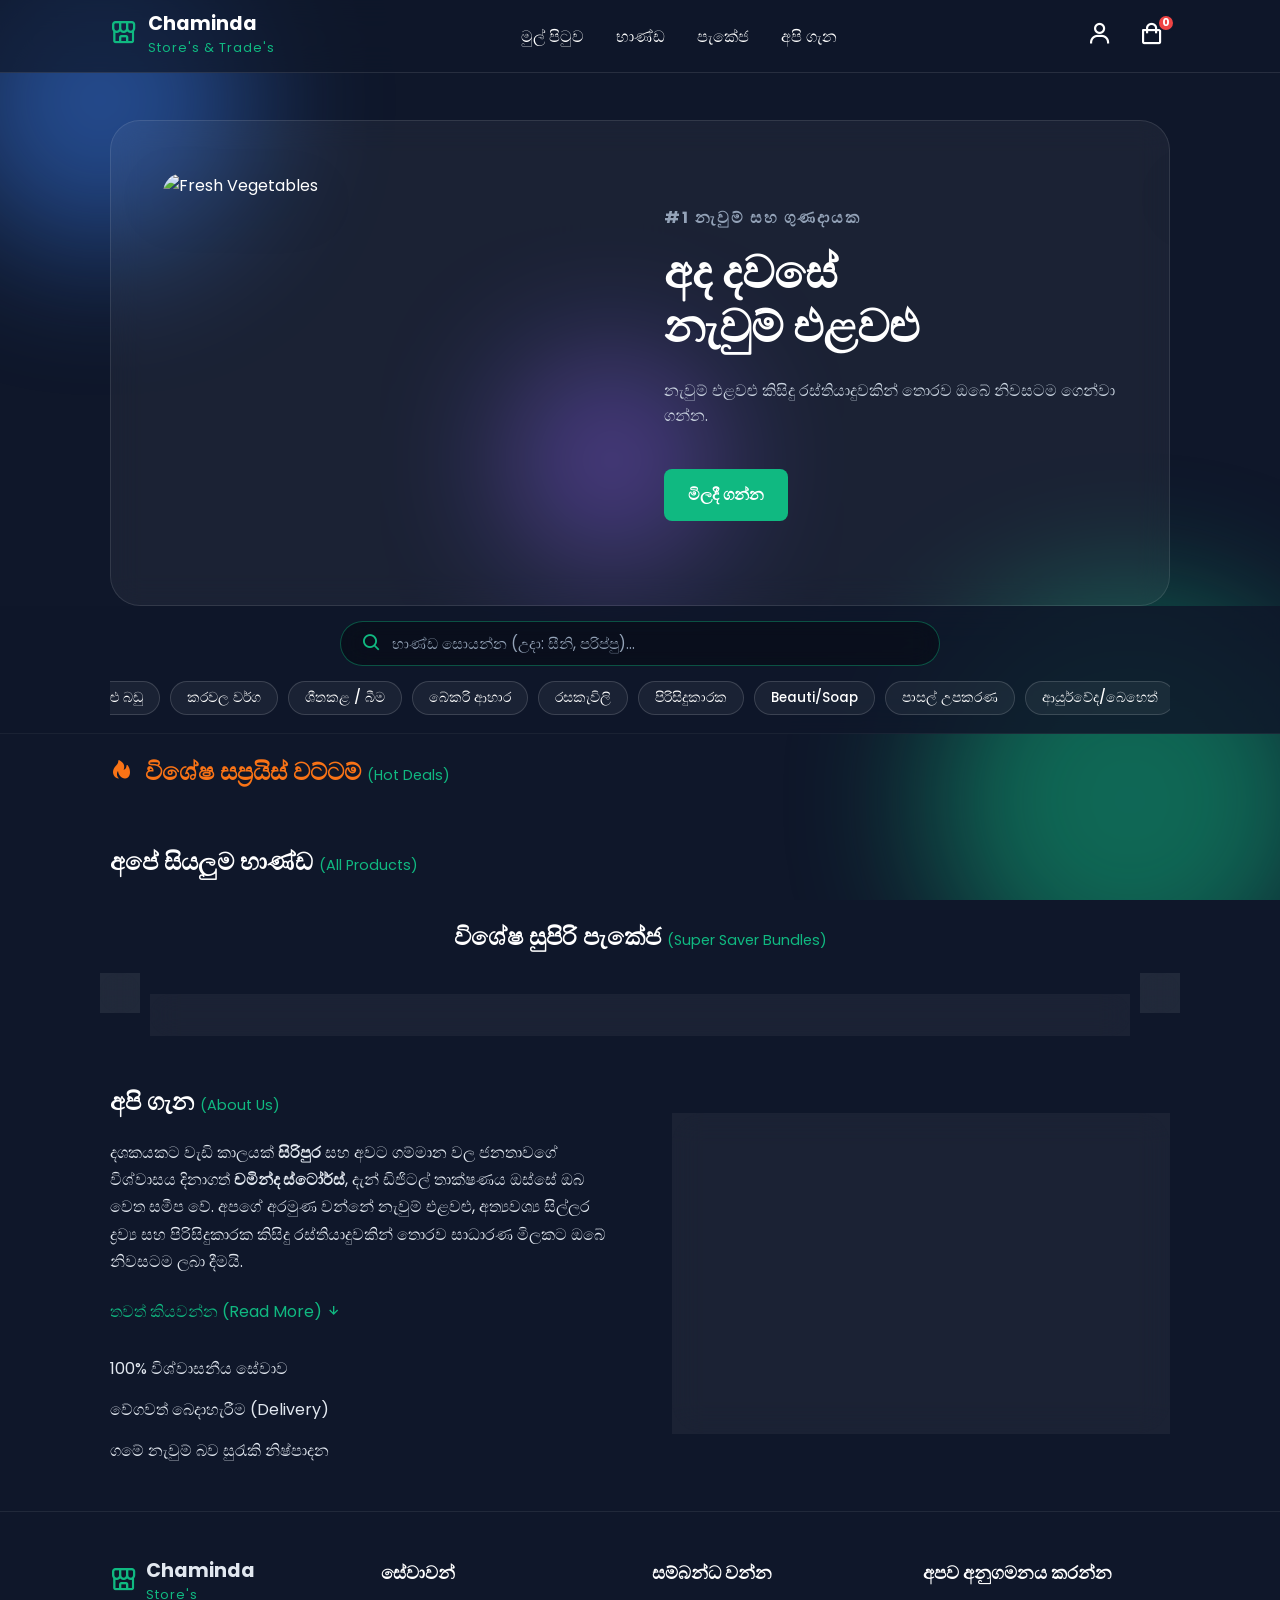
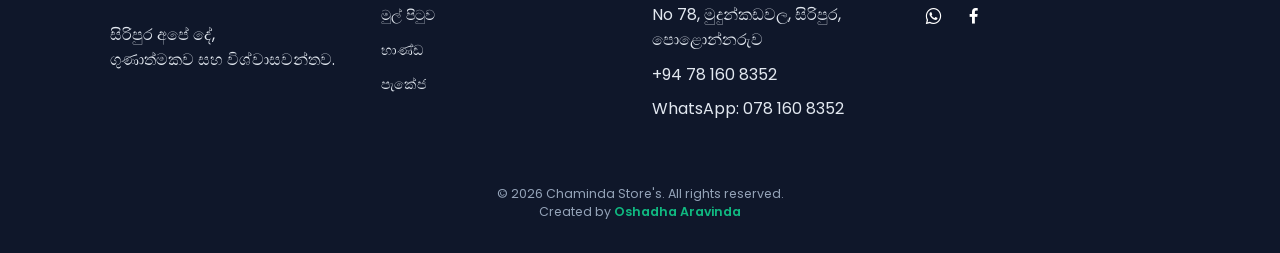
==== commit 41786373: "index.html" ====
--- a/index.html
+++ b/index.html
@@ -138,34 +138,7 @@
             </div>
         </section>
 
-        <section class="section container" id="dashboard-section" style="display: none;">
-            <h2 class="section-title" style="text-align: center; margin-bottom: 30px;">මගේ ගිණුම <span>(Dashboard)</span></h2>
-            
-            <div class="glass-card dashboard__container">
-                <div class="dashboard__user-info">
-                    <i class='bx bx-user-circle' style="font-size: 4rem; color: var(--first-color); margin-bottom: 10px;"></i>
-                    <h3 id="dash-name" style="color: #fff; font-size: 1.5rem; margin-bottom: 15px;">ආයුබෝවන්!</h3>
-                    <div style="text-align: left; background: rgba(0,0,0,0.2); padding: 15px; border-radius: 10px; border: 1px solid rgba(255,255,255,0.1);">
-                        <p style="color: #cbd5e1; font-size: 0.9rem; margin-bottom: 5px;"><i class='bx bx-map' style="color: var(--first-color);"></i> <span id="dash-address">ලිපිනය</span></p>
-                        <p style="color: #cbd5e1; font-size: 0.9rem; margin-bottom: 5px;"><i class='bx bx-current-location' style="color: var(--first-color);"></i> <span id="dash-area">ප්‍රදේශය</span></p>
-                        <p style="color: #cbd5e1; font-size: 0.9rem;"><i class='bx bx-phone' style="color: var(--first-color);"></i> <span id="dash-phone">දුරකථනය</span></p>
-                    </div>
-                    <button type="button" class="button" id="logout-btn" style="width: 100%; background: #ef4444; margin-top: 20px;"><i class='bx bx-log-out'></i> Log Out</button>
-                </div>
-                
-                <div class="dashboard__chart-area" style="text-align: center;">
-                    <h3 style="margin-bottom: 20px; color: #cbd5e1; font-size: 1.1rem;">ඔබගේ මිලදී ගැනීම් සහ ඉතිරිය</h3>
-                    <div style="position: relative; width: 250px; height: 250px; margin: 0 auto;">
-                        <canvas id="savingsChart"></canvas>
-                        <div id="chart-center-text" style="position: absolute; top: 50%; left: 50%; transform: translate(-50%, -50%); opacity: 0; transition: opacity 1s ease;">
-                            <span style="font-size: 0.85rem; color: #94a3b8;">මුළු ඉතිරිය</span><br>
-                            <strong id="dash-saved-amount" style="font-size: 1.5rem; color: #10b981; text-shadow: 0 0 10px rgba(16, 185, 129, 0.5);">රු. 0</strong>
-                        </div>
-                    </div>
-                    <p style="font-size: 0.8rem; color: #94a3b8; margin-top: 15px;">* අපගේ විශේෂ පැකේජ සහ වට්ටම් මිලදී ගැනීමෙන් ඔබ ඉතිරි කරගත් සම්පූර්ණ මුදල ඉහතින් දැක්වේ.</p>
-                </div>
-            </div>
-        </section>
+       
 
         <div class="sticky-controls-wrapper">
             <div class="container">
@@ -224,6 +197,34 @@
                 </div>
                 <div class="swiper-button-prev custom-arrow"></div>
                 <div class="swiper-button-next custom-arrow"></div>
+            </div>
+        </section>
+         <section class="section container" id="dashboard-section" style="display: none;">
+            <h2 class="section-title" style="text-align: center; margin-bottom: 30px;">මගේ ගිණුම <span>(Dashboard)</span></h2>
+            
+            <div class="glass-card dashboard__container">
+                <div class="dashboard__user-info">
+                    <i class='bx bx-user-circle' style="font-size: 4rem; color: var(--first-color); margin-bottom: 10px;"></i>
+                    <h3 id="dash-name" style="color: #fff; font-size: 1.5rem; margin-bottom: 15px;">ආයුබෝවන්!</h3>
+                    <div style="text-align: left; background: rgba(0,0,0,0.2); padding: 15px; border-radius: 10px; border: 1px solid rgba(255,255,255,0.1);">
+                        <p style="color: #cbd5e1; font-size: 0.9rem; margin-bottom: 5px;"><i class='bx bx-map' style="color: var(--first-color);"></i> <span id="dash-address">ලිපිනය</span></p>
+                        <p style="color: #cbd5e1; font-size: 0.9rem; margin-bottom: 5px;"><i class='bx bx-current-location' style="color: var(--first-color);"></i> <span id="dash-area">ප්‍රදේශය</span></p>
+                        <p style="color: #cbd5e1; font-size: 0.9rem;"><i class='bx bx-phone' style="color: var(--first-color);"></i> <span id="dash-phone">දුරකථනය</span></p>
+                    </div>
+                    <button type="button" class="button" id="logout-btn" style="width: 100%; background: #ef4444; margin-top: 20px;"><i class='bx bx-log-out'></i> Log Out</button>
+                </div>
+                
+                <div class="dashboard__chart-area" style="text-align: center;">
+                    <h3 style="margin-bottom: 20px; color: #cbd5e1; font-size: 1.1rem;">ඔබගේ මිලදී ගැනීම් සහ ඉතිරිය</h3>
+                    <div style="position: relative; width: 250px; height: 250px; margin: 0 auto;">
+                        <canvas id="savingsChart"></canvas>
+                        <div id="chart-center-text" style="position: absolute; top: 50%; left: 50%; transform: translate(-50%, -50%); opacity: 0; transition: opacity 1s ease;">
+                            <span style="font-size: 0.85rem; color: #94a3b8;">මුළු ඉතිරිය</span><br>
+                            <strong id="dash-saved-amount" style="font-size: 1.5rem; color: #10b981; text-shadow: 0 0 10px rgba(16, 185, 129, 0.5);">රු. 0</strong>
+                        </div>
+                    </div>
+                    <p style="font-size: 0.8rem; color: #94a3b8; margin-top: 15px;">* අපගේ විශේෂ පැකේජ සහ වට්ටම් මිලදී ගැනීමෙන් ඔබ ඉතිරි කරගත් සම්පූර්ණ මුදල ඉහතින් දැක්වේ.</p>
+                </div>
             </div>
         </section>
 
--- a/style.css
+++ b/style.css
@@ -46,6 +46,30 @@
     border-radius: 20px; 
     padding: 20px; 
     color: #fff; 
+}
+
+/*=============== STICKY CONTROLS (DARAZ STYLE) ===============*/
+.sticky-controls-wrapper {
+    position: sticky;
+    top: var(--header-height);
+    z-index: 99;
+    background: rgba(15, 23, 42, 0.85);
+    backdrop-filter: blur(20px);
+    -webkit-backdrop-filter: blur(20px);
+    padding: 15px 0 5px 0;
+    border-bottom: 1px solid rgba(255, 255, 255, 0.05);
+    margin-bottom: 10px;
+}
+
+/*=============== NATIVE STAGGERED ANIMATION ===============*/
+.product-card {
+    opacity: 0;
+    transform: translateY(25px);
+    transition: opacity 0.6s ease, transform 0.6s ease;
+}
+.product-card.animate-show {
+    opacity: 1;
+    transform: translateY(0);
 }
 
 /*=============== HEADER & NAV ===============*/
@@ -63,82 +87,82 @@
 .glass-cart:hover i { color: var(--first-color); transform: scale(1.1); }
 .cart__count { position: absolute; top: -2px; right: -5px; background: #ef4444; color: #fff; border-radius: 50%; font-size: 11px; font-weight: bold; width: 18px; height: 18px; display: flex; align-items: center; justify-content: center; border: 2px solid #0f172a; }
 
-/* Mobile Bottom Nav */
+/* Mobile Bottom Nav Hidden on Desktop */
 .mobile-bottom-nav { display: none; }
 
 /*=============== SEARCH BAR ===============*/
 .search-container {
     max-width: 600px;
-    margin: 0 auto 20px;
+    margin: 0 auto 15px;
     display: flex;
     align-items: center;
     padding: 10px 20px;
     border-radius: 25px;
     border: 1px solid rgba(16, 185, 129, 0.4);
-    background: rgba(0, 0, 0, 0.2);
-}
-.search-icon { font-size: 1.5rem; color: var(--first-color); }
+    background: rgba(0, 0, 0, 0.3);
+}
+.search-icon { font-size: 1.3rem; color: var(--first-color); }
 .search-container input {
     width: 100%;
     background: transparent;
     border: none;
     outline: none;
     color: #fff;
-    font-size: 1rem;
+    font-size: 0.95rem;
     padding-left: 10px;
-    font-family: 'Poppins', sans-serif;
 }
 .search-container input::placeholder { color: #94a3b8; }
 
 /*=============== CATEGORY FILTER ===============*/
-.category-filter-wrapper { width: 100%; overflow-x: auto; padding-bottom: 15px; margin-bottom: 20px; }
+.category-filter-wrapper { width: 100%; overflow-x: auto; padding-bottom: 8px; margin-bottom: 5px; }
 .category-filter-wrapper::-webkit-scrollbar { display: none; } 
-.category-filter { display: flex; justify-content: center; gap: 12px; flex-wrap: wrap; }
-.filter-btn { background: rgba(255, 255, 255, 0.05); border: 1px solid rgba(255, 255, 255, 0.2); padding: 8px 18px; border-radius: 20px; color: #fff; cursor: pointer; font-weight: 500; transition: all 0.3s ease; backdrop-filter: blur(10px); white-space: nowrap; }
-.filter-btn:hover { background: rgba(16, 185, 129, 0.3); border-color: var(--first-color); }
-.active-filter { background: var(--first-color); border-color: var(--first-color); box-shadow: 0 4px 15px rgba(16, 185, 129, 0.4); }
+.category-filter { display: flex; justify-content: center; gap: 10px; }
+.filter-btn { background: rgba(255, 255, 255, 0.05); border: 1px solid rgba(255, 255, 255, 0.15); padding: 6px 16px; border-radius: 20px; color: #fff; cursor: pointer; font-weight: 500; transition: all 0.3s ease; white-space: nowrap; font-size: 0.85rem; }
+.filter-btn:hover { background: rgba(16, 185, 129, 0.2); border-color: var(--first-color); }
+.active-filter { background: var(--first-color); border-color: var(--first-color); box-shadow: 0 4px 12px rgba(16, 185, 129, 0.3); }
 
 /*=============== WEIGHT SELECTOR ===============*/
-.weight-selector { width: 100%; padding: 6px 10px; margin-bottom: 15px; background: rgba(0, 0, 0, 0.2); color: #fff; border: 1px solid rgba(16, 185, 129, 0.4); border-radius: 8px; font-family: 'Poppins', sans-serif; outline: none; cursor: pointer; font-size: 0.85rem; transition: 0.3s; }
-.weight-selector:hover { border-color: var(--first-color); }
+.weight-selector { width: 100%; padding: 6px 10px; margin-bottom: 12px; background: rgba(0, 0, 0, 0.3); color: #fff; border: 1px solid rgba(16, 185, 129, 0.3); border-radius: 8px; font-family: 'Poppins', sans-serif; outline: none; cursor: pointer; font-size: 0.8rem; }
 .weight-selector option { background: #1e293b; color: #fff; }
 
 /*=============== HOME SLIDER ===============*/
 .home__content { grid-template-columns: repeat(2, 1fr); align-items: center; column-gap: 3rem; padding: 2rem; }
 .home__group { position: relative; display: flex; justify-content: center; }
-.home__img { height: 400px; object-fit: cover; filter: drop-shadow(0 15px 25px rgba(0,0,0,0.3)); z-index: 2; border-radius: 20px; width: 100%;}
+.home__img { height: 380px; object-fit: cover; filter: drop-shadow(0 15px 25px rgba(0,0,0,0.3)); border-radius: 20px; width: 100%;}
 .home__subtitle { font-size: 1rem; color: #94a3b8; text-transform: uppercase; letter-spacing: 2px; margin-bottom: 1rem; }
-.home__title { font-size: 3rem; font-weight: 700; line-height: 1.2; margin-bottom: 1.5rem; color: #fff; }
+.home__title { font-size: 2.8rem; font-weight: 700; line-height: 1.2; margin-bottom: 1.5rem; color: #fff; }
 .home__description { color: #cbd5e1; margin-bottom: 2.5rem; font-size: 1rem; line-height: 1.6; }
-.swiper-pagination { position: relative; margin-top: 1.5rem; }
 .swiper-pagination-bullet { background: rgba(255, 255, 255, 0.4); opacity: 1; width: 8px; height: 8px; transition: 0.3s; }
 .swiper-pagination-bullet-active { background: var(--first-color); width: 24px; border-radius: 4px; }
 
-/*=============== SHOP SECTION ===============*/
-.shop__container { display: grid; grid-template-columns: repeat(auto-fit, minmax(220px, 1fr)); gap: 25px; padding: 20px 0; }
-.product-card { display: flex; flex-direction: column; justify-content: space-between; text-align: center; padding: 25px 20px; transition: transform 0.3s ease, border-color 0.3s ease; cursor: pointer; }
-.product-card:hover { transform: translateY(-8px); border-color: var(--first-color); box-shadow: 0 10px 20px rgba(0,0,0,0.2); }
-.product-img { width: 100%; height: 160px; object-fit: cover; border-radius: 15px; margin-bottom: 15px; border: 2px solid rgba(255, 255, 255, 0.05); }
-.product-title { font-size: 1.1rem; font-weight: 600; margin-bottom: 5px; color: #fff; }
-.product-desc { font-size: 0.8rem; color: #94a3b8; margin-bottom: 15px; min-height: 20px; }
-.product-bottom { display: flex; justify-content: space-between; align-items: center; margin-top: auto; border-top: 1px solid rgba(255, 255, 255, 0.1); padding-top: 15px; }
-.product-price { font-size: 1.2rem; font-weight: 700; color: var(--first-color); }
+/*=============== SHOP SECTION & GRID ===============*/
+.section-title { font-size: 1.5rem; color: #fff; margin-bottom: 20px; font-weight: 600; }
+.section-title span { color: var(--first-color); font-size: 0.9rem; font-weight: 400; }
+.shop__container { display: grid; grid-template-columns: repeat(auto-fit, minmax(220px, 1fr)); gap: 20px; padding: 10px 0; }
+.product-card { display: flex; flex-direction: column; justify-content: space-between; background: rgba(255, 255, 255, 0.03); border: 1px solid rgba(255, 255, 255, 0.08); border-radius: 16px; padding: 16px; transition: transform 0.3s ease, border-color 0.3s ease; position: relative; }
+.product-card:hover { transform: translateY(-5px); border-color: var(--first-color); }
+.product-img { width: 100%; height: 150px; object-fit: cover; border-radius: 12px; margin-bottom: 12px; }
+.product-title { font-size: 1rem; font-weight: 500; margin-bottom: 6px; color: #fff; text-align: left; }
+.product-desc { font-size: 0.78rem; color: #94a3b8; margin-bottom: 12px; text-align: left; min-height: 32px; display: -webkit-box; -webkit-line-clamp: 2; -webkit-box-orient: vertical; overflow: hidden; }
+.product-bottom { display: flex; justify-content: space-between; align-items: center; margin-top: auto; padding-top: 10px; border-top: 1px solid rgba(255, 255, 255, 0.06); }
+.product-price { font-size: 1.1rem; font-weight: 600; color: var(--first-color); }
+.discount-tag { position: absolute; top: 10px; left: 10px; background: #f97316; color: #fff; padding: 3px 8px; border-radius: 8px; font-size: 0.75rem; font-weight: bold; z-index: 5; }
 
 /* Buttons */
-.button { display: inline-flex; background: var(--first-color); color: #fff; padding: 1rem 1.5rem; border-radius: 8px; font-weight: 600; transition: 0.3s; cursor: pointer; border: none; align-items: center; justify-content: center; gap: 8px;}
-.button:hover { background: var(--first-color-alt); transform: translateY(-2px); }
-.glass-btn-small { background: rgba(16, 185, 129, 0.2); border: 1px solid rgba(16, 185, 129, 0.5); color: #fff; width: 40px; height: 40px; border-radius: 10px; display: flex; justify-content: center; align-items: center; font-size: 1.2rem; cursor: pointer; transition: all 0.3s ease; }
-.glass-btn-small:hover { background: var(--first-color); transform: scale(1.05); }
+.button { display: inline-flex; background: var(--first-color); color: #fff; padding: .85rem 1.5rem; border-radius: 8px; font-weight: 600; transition: 0.3s; cursor: pointer; border: none; align-items: center; justify-content: center; gap: 8px;}
+.button:hover { background: var(--first-color-alt); }
+.glass-btn-small { background: rgba(16, 185, 129, 0.15); border: 1px solid rgba(16, 185, 129, 0.4); color: #fff; width: 36px; height: 36px; border-radius: 8px; display: flex; justify-content: center; align-items: center; font-size: 1.1rem; cursor: pointer; transition: 0.3s; }
+.glass-btn-small:hover { background: var(--first-color); }
 
 /*=============== CART SIDEBAR ===============*/
-.cart { position: fixed; background: rgba(15, 23, 42, 0.95); backdrop-filter: blur(20px); border-left: 1px solid rgba(255, 255, 255, 0.1); z-index: 1200; width: 350px; height: 100%; top: 0; right: -100%; padding: 2rem; transition: 0.4s; box-shadow: -2px 0 20px rgba(0,0,0,0.5); overflow-y: auto; }
+.cart { position: fixed; background: rgba(15, 23, 42, 0.98); backdrop-filter: blur(20px); border-left: 1px solid rgba(255, 255, 255, 0.1); z-index: 1200; width: 350px; height: 100%; top: 0; right: -100%; padding: 2rem; transition: 0.4s; box-shadow: -2px 0 20px rgba(0,0,0,0.5); overflow-y: auto; }
 .show-cart { right: 0; }
 .cart__close { position: absolute; top: 1.5rem; right: 1.5rem; font-size: 2rem; cursor: pointer; color: #fff; transition: 0.3s; }
 .cart__close:hover { color: #ef4444; transform: rotate(90deg); }
 .cart__title-center { text-align: center; margin-bottom: 2rem; font-size: 1.5rem; color: #fff; }
-.cart__card { display: flex; justify-content: space-between; align-items: center; margin-bottom: 1.5rem; border-bottom: 1px solid rgba(255,255,255,0.1); padding-bottom: 1rem; }
+.cart__card { display: flex; justify-content: space-between; align-items: center; margin-bottom: 1.5rem; border-bottom: 1px solid rgba(255,255,255,0.08); padding-bottom: 1rem; }
 .cart__amount { display: flex; gap: 10px; align-items: center; }
-.cart__amount-box { background: rgba(255,255,255,0.1); padding: 5px; border-radius: 5px; cursor: pointer; display: flex; color: #fff; transition: 0.3s;}
+.cart__amount-box { background: rgba(255,255,255,0.08); padding: 5px; border-radius: 5px; cursor: pointer; display: flex; color: #fff; }
 .cart__amount-box:hover { background: var(--first-color); }
 .cart__empty { text-align: center; color: #94a3b8; margin-top: 2rem; }
 .cart__empty i { font-size: 3rem; margin-bottom: 1rem; color: #475569; }
@@ -150,89 +174,80 @@
 .show-checkout { opacity: 1; visibility: visible; }
 .checkout__container { transform: translateY(-50px); transition: 0.4s; }
 .show-checkout .checkout__container { transform: translateY(0); }
-.checkout__form select:disabled { background: rgba(255, 255, 255, 0.1); color: #94a3b8; cursor: not-allowed; }
+.checkout__form select:disabled { background: rgba(255, 255, 255, 0.1); color: #94a3b8; }
 
 /*=============== DASHBOARD SECTION ===============*/
-.dashboard__container {
-    display: grid;
-    grid-template-columns: 1fr 1fr;
-    gap: 2rem;
-    align-items: center;
-    padding: 30px;
-}
-@media screen and (max-width: 768px) {
-    .dashboard__container { grid-template-columns: 1fr; text-align: center; }
-}
+.dashboard__container { display: grid; grid-template-columns: 1fr 1fr; gap: 2rem; align-items: center; padding: 30px; }
 
 /*=============== AUTH TABS ===============*/
 .auth-tabs { display: flex; justify-content: center; gap: 10px; margin-bottom: 20px; }
-.auth-tab { background: transparent; border: 1px solid rgba(255, 255, 255, 0.2); color: #94a3b8; padding: 8px 20px; border-radius: 20px; cursor: pointer; font-family: 'Poppins', sans-serif; transition: 0.3s; }
+.auth-tab { background: transparent; border: 1px solid rgba(255, 255, 255, 0.15); color: #94a3b8; padding: 6px 18px; border-radius: 20px; cursor: pointer; transition: 0.3s; }
 .auth-tab.active-tab { background: var(--first-color); color: #fff; border-color: var(--first-color); }
 
-/*=============== PACKAGE SPECIFIC ===============*/
+/*=============== PACKAGES SWMIPER ===============*/
 .packages-swiper-container { padding: 0 40px; }
 .packages-swiper { padding: 20px !important; border-radius: 30px; overflow: hidden; }
 .package__card { text-align: center; padding: 20px; position: relative; }
-.discount-tag { position: absolute; top: 10px; right: 10px; background: #ef4444; color: #fff; padding: 5px 12px; border-radius: 10px; font-size: 0.8rem; font-weight: bold; z-index: 10; }
-.package-img { width: 100%; height: 200px; object-fit: cover; border-radius: 20px; margin-bottom: 15px; }
+.package-img { width: 100%; height: 180px; object-fit: cover; border-radius: 20px; margin-bottom: 15px; }
 .package-list { font-size: 0.85rem; color: #cbd5e1; margin-bottom: 15px; list-style: none; }
-
-.custom-arrow { background: rgba(255, 255, 255, 0.1); backdrop-filter: blur(10px); border: 1px solid rgba(255, 255, 255, 0.2); border-radius: 50%; width: 45px; height: 45px; color: #10b981; transition: 0.3s; z-index: 50; position: absolute; top: 50%; transform: translateY(-50%); cursor: pointer; display: flex; justify-content: center; align-items: center; }
-.custom-arrow:after { font-size: 20px; font-weight: bold; }
-.custom-arrow:hover { background: rgba(16, 185, 129, 0.2); border-color: #10b981; transform: translateY(-50%) scale(1.1); }
+.custom-arrow { background: rgba(255, 255, 255, 0.08); backdrop-filter: blur(10px); border: 1px solid rgba(255, 255, 255, 0.15); border-radius: 50%; width: 40px; height: 40px; color: #10b981; z-index: 50; position: absolute; top: 50%; transform: translateY(-50%); cursor: pointer; display: flex; justify-content: center; align-items: center; }
+.custom-arrow:after { font-size: 16px; font-weight: bold; }
 .swiper-button-next.custom-arrow { right: -10px; }
 .swiper-button-prev.custom-arrow { left: -10px; }
 
-/*=============== ABOUT ===============*/
-.about__container { grid-template-columns: repeat(2, 1fr); align-items: center; column-gap: 4rem; padding: 4rem 0; }
-.about__img { width: 100%; height: 350px; object-fit: cover; border-radius: 2rem; }
-.about__description { margin-bottom: 2rem; line-height: 1.8; color: var(--text-color); }
+/*=============== ABOUT & FOOTER ===============*/
+.about__container { grid-template-columns: repeat(2, 1fr); align-items: center; column-gap: 4rem; padding: 3rem 0; }
+.about__img { width: 100%; height: 320px; object-fit: cover; border-radius: 2rem; }
+.about__description { margin-bottom: 1.5rem; line-height: 1.7; color: var(--text-color); }
 .about__details-description { display: flex; flex-direction: column; row-gap: .5rem; }
 .about__details-description i { color: var(--first-color); font-size: 1.2rem; margin-right: .5rem; }
-
-/*=============== FOOTER ===============*/
-.footer { position: relative; overflow: hidden; padding: 4rem 0 2rem; border-top: 1px solid rgba(255, 255, 255, 0.1); }
-.footer__container { grid-template-columns: repeat(auto-fit, minmax(220px, 1fr)); row-gap: 2rem; }
-.footer__logo { display: flex; align-items: center; column-gap: .5rem; margin-bottom: 1.5rem; }
-.footer__title { font-size: 1.25rem; margin-bottom: 1.5rem; color: #fff; }
-.footer__links { display: flex; flex-direction: column; row-gap: .75rem; }
-.footer__link { color: var(--text-color); transition: .3s; }
+.footer { border-top: 1px solid rgba(255, 255, 255, 0.08); padding: 3rem 0 2rem; }
+.footer__container { grid-template-columns: repeat(auto-fit, minmax(200px, 1fr)); row-gap: 2rem; }
+.footer__logo { display: flex; align-items: center; column-gap: .5rem; margin-bottom: 1rem; }
+.footer__title { font-size: 1.1rem; margin-bottom: 1rem; color: #fff; }
+.footer__links { display: flex; flex-direction: column; row-gap: .6rem; }
+.footer__link { color: var(--text-color); transition: .3s; font-size: 0.9rem; }
 .footer__link:hover { color: var(--first-color); }
-.footer__social { display: flex; column-gap: 1.5rem; }
-.footer__social-link { font-size: 1.5rem; color: #fff; transition: .3s; }
+.footer__social { display: flex; column-gap: 1.2rem; }
+.footer__social-link { font-size: 1.3rem; color: #fff; }
 .footer__social-link:hover { color: var(--first-color); }
-.footer__copy { text-align: center; font-size: .8rem; color: #94a3b8; margin-top: 5rem; line-height: 1.5; }
-
-/*=============== RESPONSIVE ===============*/
+.footer__copy { text-align: center; font-size: .78rem; color: #94a3b8; margin-top: 4rem; }
+
+/*=============== RESPONSIVE (DARAZ STYLE FOR MOBILE) ===============*/
 @media screen and (max-width: 768px) {
     .nav__menu { display: none !important; }
+    .sticky-controls-wrapper { top: 4.5rem; padding: 10px 0 2px 0; }
     
     .mobile-bottom-nav {
-        display: flex; position: fixed; bottom: 0; left: 0; width: 100%; justify-content: space-around; padding: 10px 0; background: rgba(15, 23, 42, 0.95); backdrop-filter: blur(20px); -webkit-backdrop-filter: blur(20px); border-top: 1px solid rgba(255, 255, 255, 0.1); border-radius: 20px 20px 0 0; z-index: 1000; box-shadow: 0 -5px 20px rgba(0,0,0,0.3);
+        display: flex; position: fixed; bottom: 0; left: 0; width: 100%; justify-content: space-around; padding: 8px 0; background: rgba(15, 23, 42, 0.96); backdrop-filter: blur(20px); -webkit-backdrop-filter: blur(20px); border-top: 1px solid rgba(255, 255, 255, 0.08); border-radius: 16px 16px 0 0; z-index: 1000; box-shadow: 0 -5px 20px rgba(0,0,0,0.4);
     }
-    
-    .bottom-nav__link { display: flex; flex-direction: column; align-items: center; color: #94a3b8; row-gap: 4px; transition: 0.3s; text-decoration: none; }
-    .bottom-nav__link i { font-size: 1.5rem; }
-    .bottom-nav__link span { font-size: 0.7rem; font-weight: 500; }
-    .bottom-nav__link.active-link, .bottom-nav__link:hover { color: var(--first-color); }
-    
-    body { padding-bottom: 70px; }
-    .category-filter { flex-wrap: nowrap; justify-content: flex-start; padding: 0 10px; }
-    
-    .home__content { grid-template-columns: 1fr; row-gap: 2rem; text-align: center; padding: 1rem; }
-    .home__img { height: 250px; }
-    .home__title { font-size: 2.2rem; }
-    .home__buttons { justify-content: center; }
-    
+    .bottom-nav__link { display: flex; flex-direction: column; align-items: center; color: #94a3b8; row-gap: 2px; text-decoration: none; }
+    .bottom-nav__link i { font-size: 1.3rem; }
+    .bottom-nav__link span { font-size: 0.65rem; font-weight: 500; }
+    .bottom-nav__link.active-link { color: var(--first-color); }
+    
+    body { padding-bottom: 60px; }
+    .category-filter { flex-wrap: nowrap; justify-content: flex-start; padding: 0 10px; overflow-x: auto; }
+    
+    /* DARAZ 2 COLUMNS GRID FOR MOBILE */
+    .shop__container { 
+        grid-template-columns: repeat(2, 1fr) !important; 
+        gap: 12px !important; 
+        padding: 5px 0 !important;
+    }
+    .product-card { padding: 10px !important; border-radius: 12px !important; }
+    .product-img { height: 110px !important; border-radius: 8px !important; margin-bottom: 8px !important; }
+    .product-title { font-size: 0.85rem !important; margin-bottom: 4px !important; }
+    .product-desc { font-size: 0.72rem !important; margin-bottom: 8px !important; min-height: 28px !important; line-height: 1.3; }
+    .product-price { font-size: 0.95rem !important; }
+    .glass-btn-small { width: 32px; height: 32px; border-radius: 6px; font-size: 1rem; }
+    .discount-tag { padding: 2px 6px !important; font-size: 0.65rem !important; border-radius: 6px !important; }
+    
+    .home__content { grid-template-columns: 1fr; text-align: center; padding: 1rem; }
+    .home__img { height: 220px; }
+    .home__title { font-size: 1.8rem; }
     .cart { width: 100%; }
-    
-    .packages-swiper-container { padding: 0 20px; }
-    .packages-swiper { padding: 15px 5px !important; } 
-    .custom-arrow { width: 35px; height: 35px; } 
-    .custom-arrow:after { font-size: 16px; }
-    .swiper-button-next.custom-arrow { right: -5px; }
-    .swiper-button-prev.custom-arrow { left: -5px; }
-
-    .about__container { grid-template-columns: 1fr; row-gap: 2.5rem; text-align: center; }
-    .about__img { order: -1; }
-}
+    .dashboard__container { grid-template-columns: 1fr; text-align: center; padding: 15px; }
+    .about__container { grid-template-columns: 1fr; text-align: center; }
+    .about__img { order: -1; height: 220px; }
+}
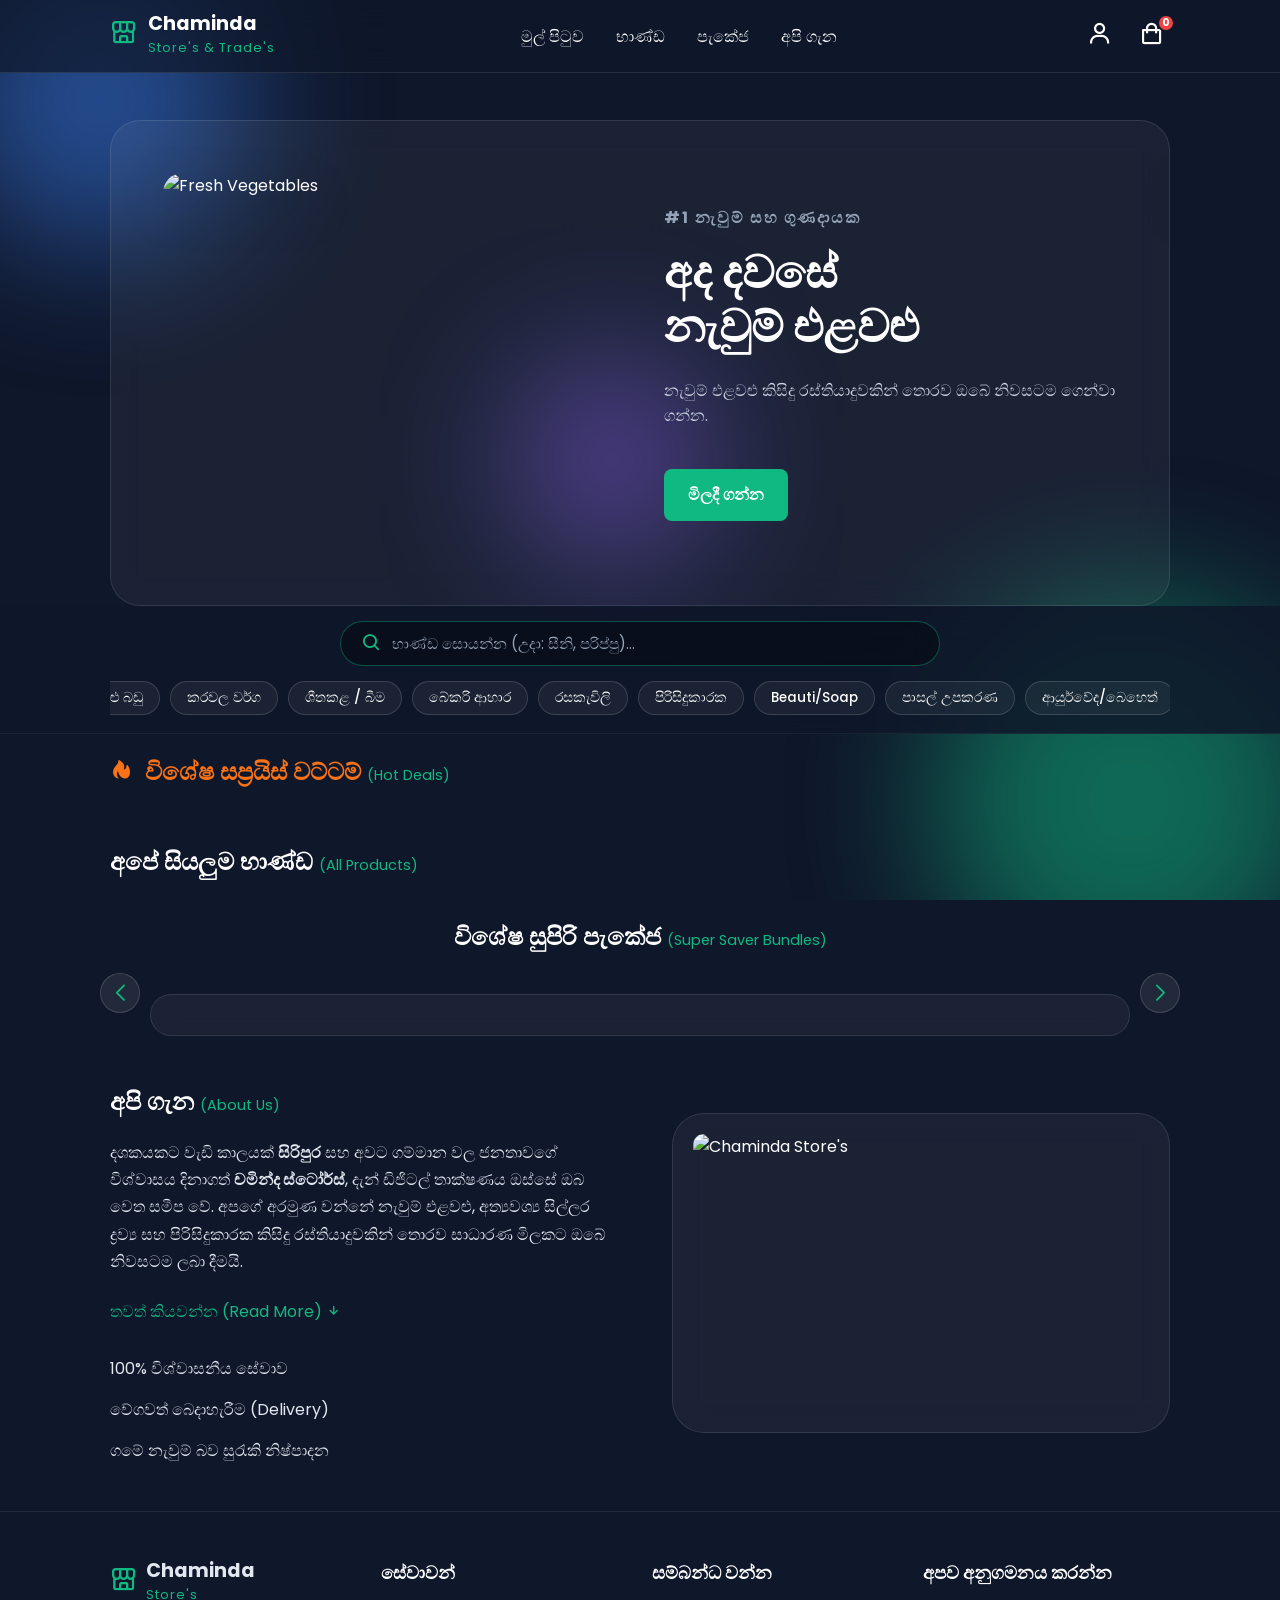
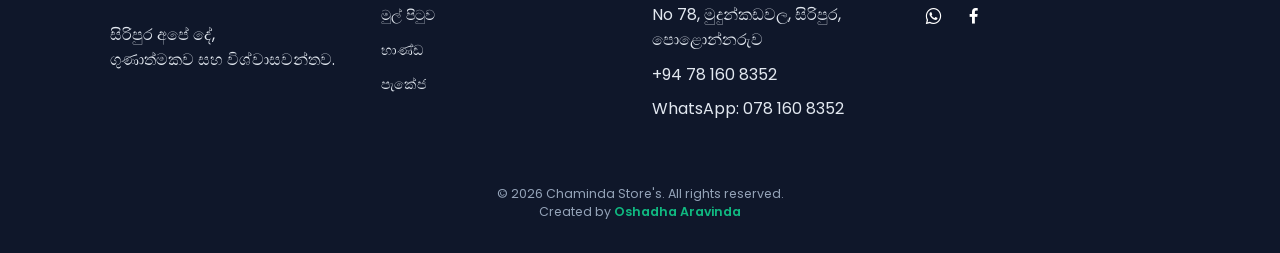
==== commit 5a780ce0: "index.html" ====
--- a/index.html
+++ b/index.html
@@ -22,6 +22,15 @@
     <link rel="stylesheet" href="style.css">
     
     <script src="https://cdn.jsdelivr.net/npm/chart.js"></script>
+    <!-- Google tag (gtag.js) -->
+<script async src="https://www.googletagmanager.com/gtag/js?id=G-0ZE9W7CYPH"></script>
+<script>
+  window.dataLayer = window.dataLayer || [];
+  function gtag(){dataLayer.push(arguments);}
+  gtag('js', new Date());
+
+  gtag('config', 'G-0ZE9W7CYPH');
+</script>
 </head>
 <body>
     <div class="background-shapes">
